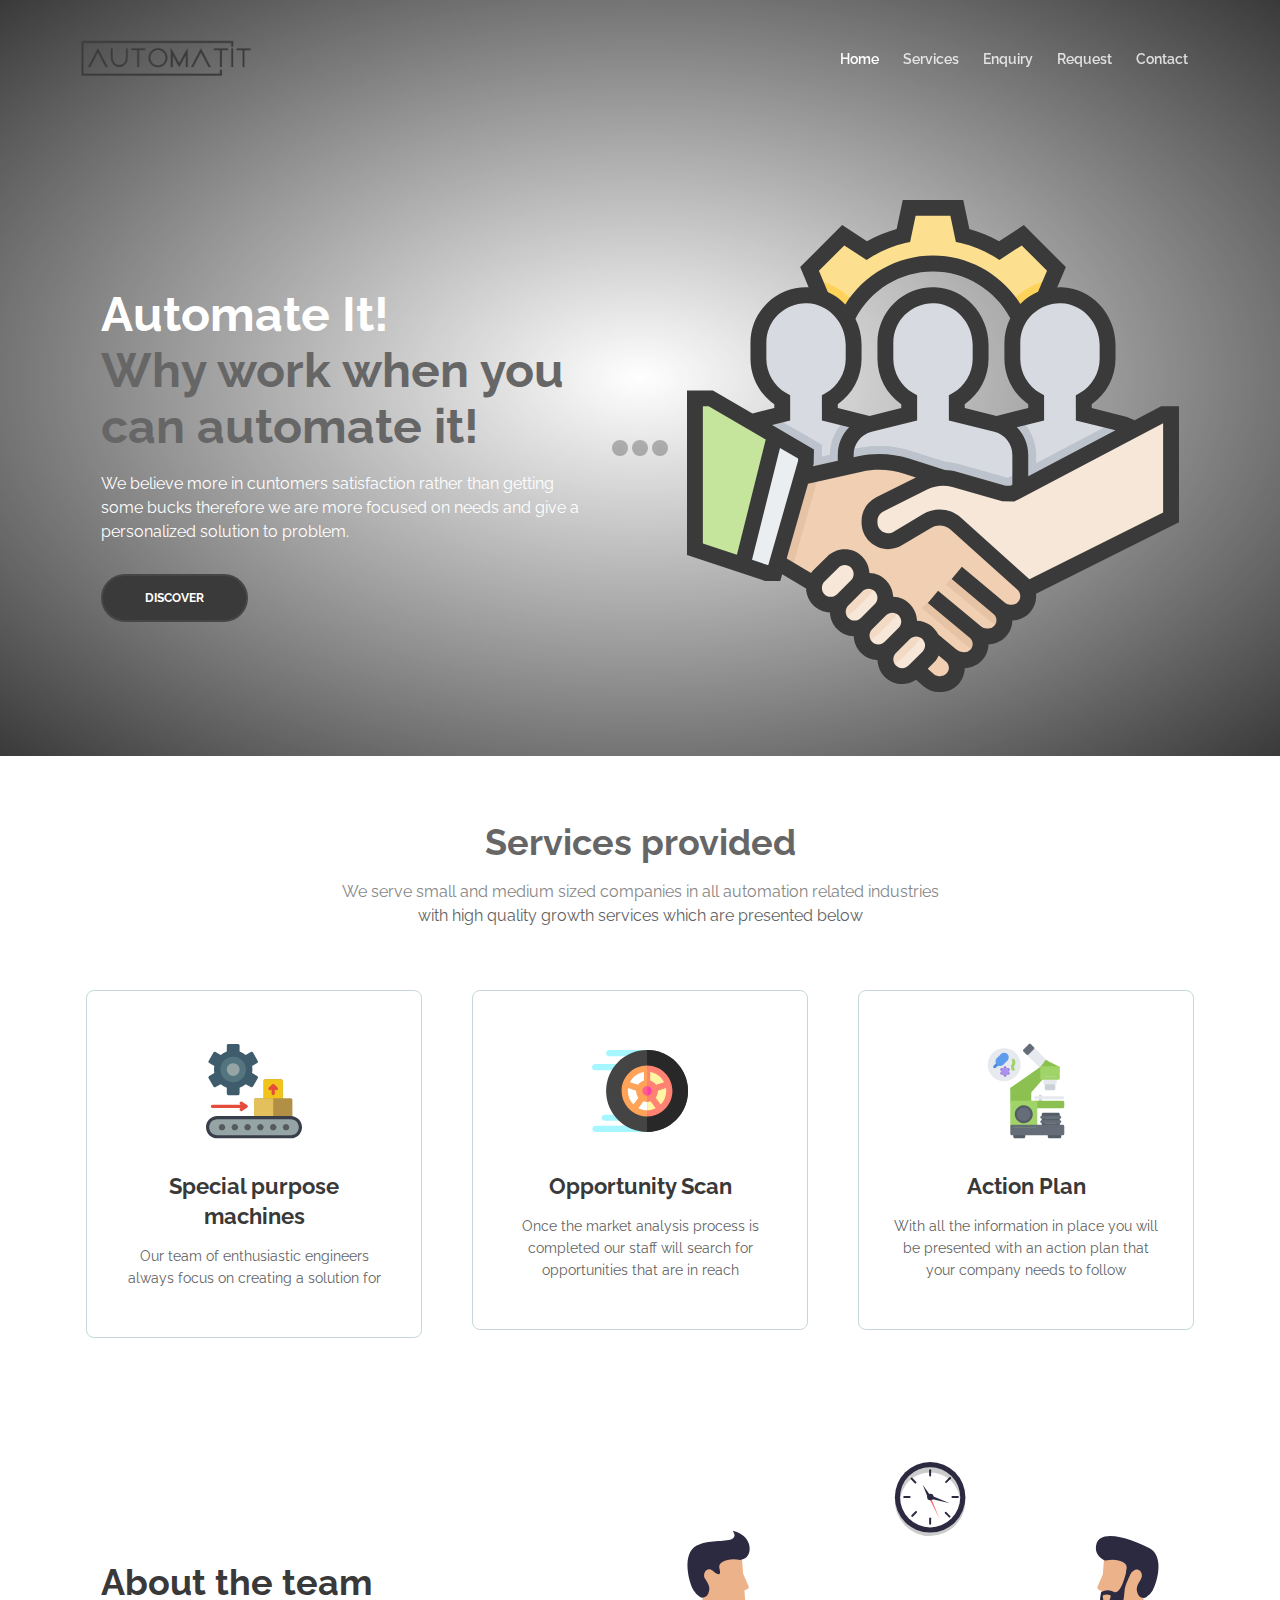
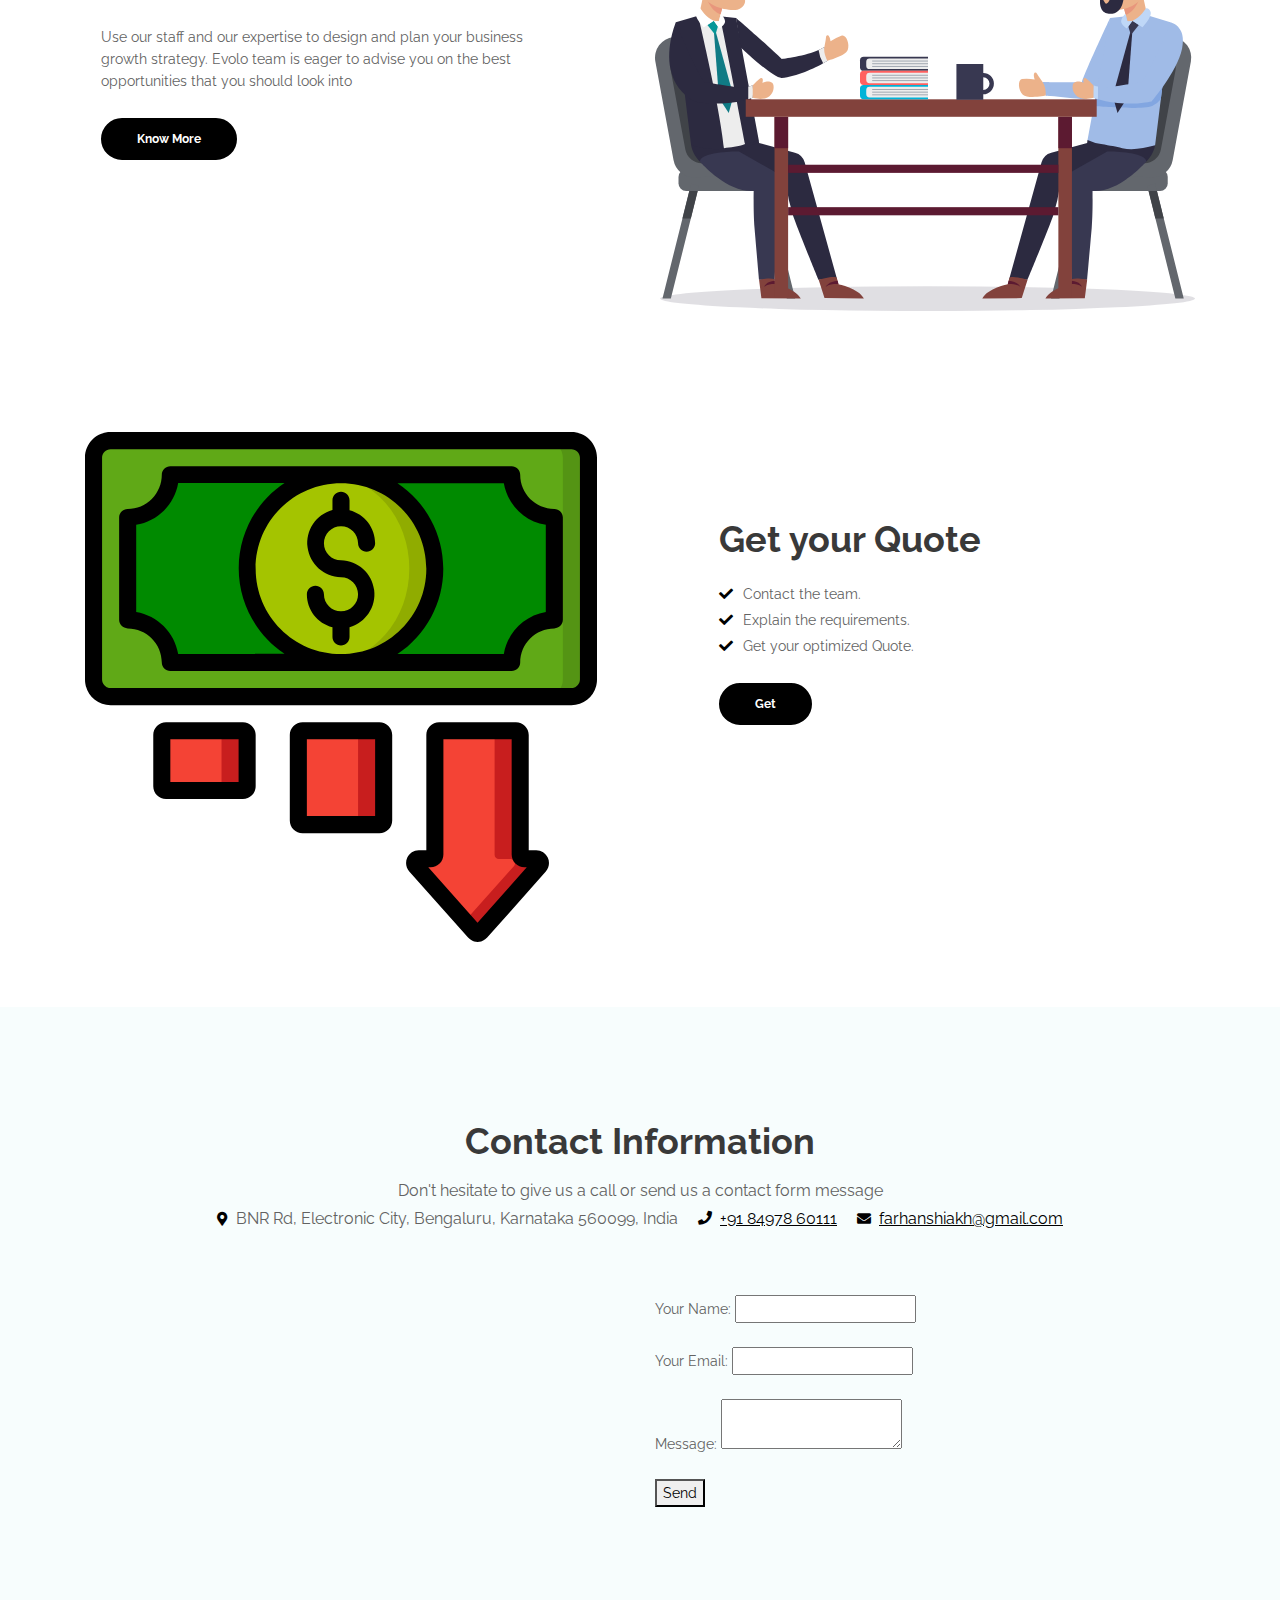
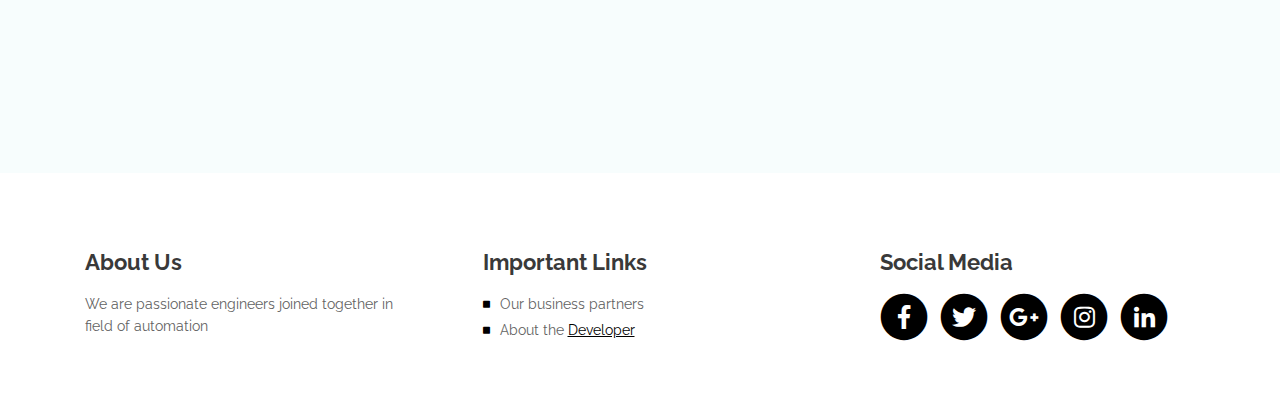
==== index.html @ 31117f6a "Update index.html" ====
<!DOCTYPE html>
<html lang="en">
<head>
    <meta charset="utf-8">
    <meta name="viewport" content="width=device-width, initial-scale=1, shrink-to-fit=no">
    
    <!-- SEO Meta Tags -->
    <meta name="description" content="We design and manufacture special puurpose machines(SPMs) under Automobile sector,Medical sector and small scale Industries.">
    <meta name="Owner" content="Farhan Sheikh">

    <!-- OG Meta Tags to improve the way the post looks when you share the page on LinkedIn, Facebook, Google+ -->
	<meta property="og:site_name" content="Automatit" /> <!-- website name -->
	<meta property="og:site" content="www.automatit.in" /> <!-- website link -->
	<meta property="og:title" content=""/> <!-- title shown in the actual shared post -->
	<meta property="og:description" content="" /> <!-- description shown in the actual shared post -->
	<meta property="og:image" content="" /> <!-- image link, make sure it's jpg -->
	<meta property="og:url" content="" /> <!-- where do you want your post to link to -->
	<meta property="og:type" content="article" />

    <!-- Website Title -->
    <title>Automatit</title>
    
    <!-- Styles -->
    <link href="https://fonts.googleapis.com/css?family=Raleway:400,400i,600,700,700i&amp;subset=latin-ext" rel="stylesheet">
    <link href="css/bootstrap.css" rel="stylesheet">
    <link href="css/fontawesome-all.css" rel="stylesheet">
    <link href="css/swiper.css" rel="stylesheet">
	<link href="css/magnific-popup.css" rel="stylesheet">
	<link href="css/styles.css" rel="stylesheet">
	
	<!-- Favicon  -->
    <link rel="icon" href="images/favicon.png">
</head>
<body data-spy="scroll" data-target=".fixed-top">
    
    <!-- Preloader -->
	<div class="spinner-wrapper">
        <div class="spinner">
            <div class="bounce1"></div>
            <div class="bounce2"></div>
            <div class="bounce3"></div>
        </div>
    </div>
    <!-- end of preloader -->
    

    <!-- Navigation -->
    
    <nav class="navbar navbar-expand-lg navbar-dark navbar-custom fixed-top">
        
        <a class="navbar-brand logo-image" href="index.html"><img src="images/logo.png" alt="Logo"></a>
            <!-- Mobile Menu Toggle Button -->
      
        <button class="navbar-toggler" type="button" data-toggle="collapse" data-target="#navbarsExampleDefault" aria-controls="navbarsExampleDefault" aria-expanded="false" aria-label="Toggle navigation">
            <span class="navbar-toggler-awesome fas fa-bars"></span>
            <span class="navbar-toggler-awesome fas fa-times"></span>
        </button>
       
        <!-- end of mobile menu toggle button -->

        <div class="collapse navbar-collapse" id="navbarsExampleDefault">
            <ul class="navbar-nav ml-auto">
                <li class="nav-item">
                    <a class="nav-link page-scroll" href="#header">Home <span class="sr-only">(current)</span></a>
                </li>
                <li class="nav-item">
                    <a class="nav-link page-scroll" href="#services">Services</a>
                </li>
                <li class="nav-item">
                    <a class="nav-link page-scroll" href="#pricing">Enquiry</a>
                </li>
 				<li class="nav-item">
                    <a class="nav-link page-scroll" href="#request">Request</a>
                </li>

                <li class="nav-item">
                    <a class="nav-link page-scroll" href="#contact">Contact</a>
                </li>
            </ul>
          <!-- -->
	</div>
    </nav> <!-- end of navbar -->
    <!-- end of navigation -->


    <!-- Header -->
    <header id="header" class="header">
        <div class="header-content">
            <div class="container">
                <div class="row">
                    <div class="col-lg-6">
                        <div class="text-container">
                            <h1><span style="color: white">Automate It!</span><br>Why work when you can automate it!</h1>
                            <p class="p-large" style="color: white">We believe more in cuntomers satisfaction rather than getting some bucks therefore we are more focused on needs and give a personalized solution to problem.</p>
                            <a class="btn-solid-lg page-scroll" href="#services">DISCOVER</a>
                        </div> <!-- end of text-container -->
                    </div> <!-- end of col -->
                    <div class="col-lg-6">
                        <div class="image-container">
                            <img class="img-fluid" src="images/artificial-intelligence.svg" alt="alternative"> 
                        </div> <!-- end of image-container -->
                    </div> <!-- end of col -->
                </div> <!-- end of row -->
            </div> <!-- end of container -->
        </div> <!-- end of header-content -->
    </header> <!-- end of header -->
    <!-- end of header -->


   


    <!-- Services -->
    <div id="services" class="cards-1" >
        <div class="container">
            <div class="row">
                <div class="col-lg-12">
                    <h2>Services provided</h2>
                    <p class="p-heading p-large">We serve small and medium sized companies in all automation related industries with high quality growth services which are presented below</p>
                </div> <!-- end of col -->
            </div> <!-- end of row -->
            <div class="row">
                <div class="col-lg-12">

                    <!-- Card <div>Icons made by <a href="https://www.flaticon.com/authors/smashicons" title="Smashicons">Smashicons</a> from <a href="https://www.flaticon.com/"             title="Flaticon">www.flaticon.com</a></div>-->
                    <div class="card">
                        <img class="card-image" src="images/packing.svg" alt="alternative">
                        <div class="card-body">
                            <h4 class="card-title">Special purpose machines</h4>
                            <p>Our team of enthusiastic engineers always focus on creating a solution for</p>
                        </div>
                    </div>
                    <!-- end of card -->

                    <!-- Card -->
                    <div class="card">
                        <img class="card-image" src="images/automobile.svg" alt="alternative">
                       <!--<div>Icons made by <a href="https://www.flaticon.com/authors/freepik" title="Freepik">Freepik</a> from <a href="https://www.flaticon.com/"             title="Flaticon">www.flaticon.com</a></div>-->
                        <div class="card-body">
                            <h4 class="card-title">Opportunity Scan</h4>
                            <p>Once the market analysis process is completed our staff will search for opportunities that are in reach</p>
                        </div>
                    </div>
                    <!-- end of card -->

                    <!-- Card<div>Icons made by <a href="https://www.flaticon.com/authors/nikita-golubev" title="Nikita Golubev">Nikita Golubev</a> from <a href="https://www.flaticon.com/"             title="Flaticon">www.flaticon.com</a></div> -->
                    <div class="card">
                        <img class="card-image" src="images/microscope.svg" alt="alternative">
                        <div class="card-body">
                            <h4 class="card-title">Action Plan</h4>
                            <p>With all the information in place you will be presented with an action plan that your company needs to follow</p>
                        </div>
                    </div>
                    <!-- end of card -->
                    
                </div> <!-- end of col -->
            </div> <!-- end of row -->
        </div> <!-- end of container -->
    </div> <!-- end of cards-1 -->
    <!-- end of services -->


    <!-- Details 1  <div>Icons made by <a href="https://www.flaticon.com/authors/eucalyp" title="Eucalyp">Eucalyp</a> from <a href="https://www.flaticon.com/"             title="Flaticon">www.flaticon.com</a></div> -->
    <div class="basic-1">
        <div class="container">
            <div class="row">
                <div class="col-lg-6">
                    <div class="text-container">
                        <h2>About the team</h2>
                        <p>Use our staff and our expertise to design and plan your business growth strategy. Evolo team is eager to advise you on the best opportunities that you should look into</p>
                        <a class="btn-solid-reg popup-with-move-anim" href="#details-lightbox-1">Know More</a>
                    </div> <!-- end of text-container -->
                </div> <!-- end of col -->
                <div class="col-lg-6">
                    <div class="image-container">
                        <img class="img-fluid" src="images/testimonials-2-men-talking.svg" alt="alternative">
                    </div> <!-- end of image-container -->
                </div> <!-- end of col -->
            </div> <!-- end of row -->
        </div> <!-- end of container -->
    </div> <!-- end of basic-1 -->
    <!-- end of details 1 -->

    
    <!-- Details 2 -->
    <div class="basic-2">
        <div class="container">
            <div class="row">
                <div class="col-lg-6">
                    <div class="image-container">
                        <img class="img-fluid" src="images/price.svg" alt="alternative">
                    </div> <!-- <div>Icons made by <a href="https://www.flaticon.com/authors/smashicons" title="Smashicons">Smashicons</a> from <a href="https://www.flaticon.com/"             title="Flaticon">www.flaticon.com</a></div> -->
                </div> <!-- end of col -->
                <div class="col-lg-6">
                    <div class="text-container">
                        <h2>Get your Quote</h2>
                        <ul class="list-unstyled li-space-lg">
                            <li class="media">
                                <i class="fas fa-check"></i>
                                <div class="media-body">Contact the team.</div>
                            </li>
                            <li class="media">
                                <i class="fas fa-check"></i>
                                <div class="media-body">Explain the requirements.</div>
                            </li>
                            <li class="media">
                                <i class="fas fa-check"></i>
                                <div class="media-body">Get your optimized Quote.</div>
                            </li>
                        </ul>
                        <a class="btn-solid-reg popup-with-move-anim" href="#details-lightbox-2">Get</a>
                    </div> <!-- end of text-container -->
                </div> <!-- end of col -->
            </div> <!-- end of row -->
        </div> <!-- end of container -->
    </div> <!-- end of basic-2 -->
    <!-- end of details 2 -->

    <!-- Details Lightboxes -->
    <!-- Details Lightbox 1 -->
	<div id="details-lightbox-1" class="lightbox-basic zoom-anim-dialog mfp-hide">
        <div class="container">
            <div class="row">
                <button title="Close (Esc)" type="button" class="mfp-close x-button">×</button>
                <div class="col-lg-8">
                    <div class="image-container">
                        <img class="img-fluid" src="images/details-lightbox-1.svg" alt="alternative">
                    </div> <!-- end of image-container -->
                </div> <!-- end of col -->
                <div class="col-lg-4">
                    <h3>Our team.</h3>
                    <hr>
                    <h5>Core members.</h5>
                    <p>We are group of highly professional engineer focused on automation field with experience of 30 years.</p>
                    <p>Do you need to get a automated solution for your set up?WE are just one text away.</p>
                    <ul class="list-unstyled li-space-lg">
             <li class="media">
                            <i class="fas fa-check"></i><div class="media-body">Professionals</div>
                        </li>
                        <li class="media">
                            <i class="fas fa-check"></i><div class="media-body">Easy to maintain solutions</div>
                        </li>
                        <li class="media">
                            <i class="fas fa-check"></i><div class="media-body">Active support team</div>
                        </li>
                    </ul>
                    <a class="btn-solid-reg mfp-close page-scroll" href="#contact">Contact</a> <a class="btn-outline-reg mfp-close as-button" href="#screenshots">BACK</a>
                </div> <!-- end of col -->
            </div> <!-- end of row -->
        </div> <!-- end of container -->
    </div> <!-- end of lightbox-basic -->
    <!-- end of details lightbox 1 -->

    <!-- Details Lightbox 2 -->
	<div id="details-lightbox-2" class="lightbox-basic zoom-anim-dialog mfp-hide">
        <div class="container">
            <div class="row">
                <button title="Close (Esc)" type="button" class="mfp-close x-button">×</button>
                <div class="col-lg-8">
                    <div class="image-container">
                        <img class="img-fluid" src="images/details-lightbox-2.svg" alt="alternative">
                    </div> <!-- end of image-container -->
                </div> <!-- end of col -->
                <div class="col-lg-4">
                    <h3>Quotation</h3>
                    <hr>
                    <h5>Core factors</h5>
                    <p>Some text</p>
                    <p>Some text</p>
                    <ul class="list-unstyled li-space-lg">
                        <li class="media">
                            <i class="fas fa-check"></i><div class="media-body">Quick Estimates</div>
                        </li>
                        <li class="media">
                            <i class="fas fa-check"></i><div class="media-body">Easy to maintain solutions</div>
                        </li>
                        <li class="media">
                            <i class="fas fa-check"></i><div class="media-body">Active support team</div>
                        </li>
                        
                    </ul>
                    <a class="btn-solid-reg mfp-close page-scroll" href="#contact">Request Quote</a> <a class="btn-outline-reg mfp-close as-button" href="#screenshots">BACK</a>
                </div> <!-- end of col -->
            </div> <!-- end of row -->
        </div> <!-- end of container -->
    </div> <!-- end of lightbox-basic -->
    <!-- end of details lightbox 2 -->
    <!-- end of details lightboxes -->


  
  

  

  

    <!-- Contact -->
    <div id="contact" class="form-2">
        <div class="container">
            <div class="row">
                <div class="col-lg-12">
                    <h2>Contact Information</h2>
                    <ul class="list-unstyled li-space-lg">
                        <li class="address">Don't hesitate to give us a call or send us a contact form message</li>
                        <li><i class="fas fa-map-marker-alt"></i>BNR Rd, Electronic City, Bengaluru, Karnataka 560099, India</li>
                        <li><i class="fas fa-phone"></i><a class="turquoise" href="tel:+91 84978 60111">+91 84978 60111</a></li>
                        <li><i class="fas fa-envelope"></i><a class="turquoise" href="mailto:farhanshiakh@gmail.com">farhanshiakh@gmail.com</a></li>
                    </ul>
                </div> <!-- end of col -->
            </div> <!-- end of row -->
            <div class="row">
                <div class="col-lg-6">
                    <div class="map-responsive">
                        <iframe src="https://www.google.com/maps/embed?pb=!1m14!1m8!1m3!1d3890.305651974846!2d77.6738082!3d12.8235149!3m2!1i1024!2i768!4f13.1!3m3!1m2!1s0x3bae6c67adff46df%3A0x50d4b1b57b51ff7e!2sBNR%20Rd%2C%20Electronic%20City%2C%20Bommasandra%2C%20Karnataka%20560099!5e0!3m2!1sen!2sin!4v1573588955248!5m2!1sen!2sin" width="600" height="450" frameborder="0" style="border:0;" allowfullscreen=""></iframe>  </div>
                </div> <!-- end of col -->
                <div class="col-lg-6">
                    
                    <!-- Contact Form -->
                    <form name="contact" method="POST" data-netlify="true">
                        <p>
                          <label>Your Name: <input type="text" name="name" /></label>   
                        </p>
                        <p>
                          <label>Your Email: <input type="email" name="email" /></label>
                        </p>
                        
                        <p>
                          <label>Message: <textarea name="message"></textarea></label>
                        </p>
                        <p>
                          <button type="submit">Send</button>
                        </p>
                      </form>
                    <!-- end of contact form -->

                </div> <!-- end of col -->
            </div> <!-- end of row -->
        </div> <!-- end of container -->
    </div> <!-- end of form-2 -->
    <!-- end of contact -->


    <!-- Footer -->
    <div class="footer">
        <div class="container">
            <div class="row">
                <div class="col-md-4">
                    <div class="footer-col">
                        <h4>About Us</h4>
                        <p>We are passionate engineers joined together in field of automation</p>
                    </div>
                </div> <!-- end of col -->
                <div class="col-md-4">
                    <div class="footer-col middle">
                        <h4>Important Links</h4>
                        <ul class="list-unstyled li-space-lg">
                            <li class="media">
                                <i class="fas fa-square"></i>
                                <div class="media-body">Our business partners <a class="turquoise" href="#your-link"></a></div>
                            </li>
                            <li class="media">
                                <i class="fas fa-square"></i>
                                <div class="media-body">About the <a class="turquoise" href="www.vaibhavsoni.tech">Developer</a></div>
                            </li>
                        </ul>
                    </div>
                </div> <!-- end of col -->
                <div class="col-md-4">
                    <div class="footer-col last">
                        <h4>Social Media</h4>
                        <span class="fa-stack">
                            <a href="#your-link">
                                <i class="fas fa-circle fa-stack-2x"></i>
                                <i class="fab fa-facebook-f fa-stack-1x"></i>
                            </a>
                        </span>
                        <span class="fa-stack">
                            <a href="#your-link">
                                <i class="fas fa-circle fa-stack-2x"></i>
                                <i class="fab fa-twitter fa-stack-1x"></i>
                            </a>
                        </span>
                        <span class="fa-stack">
                            <a href="#your-link">
                                <i class="fas fa-circle fa-stack-2x"></i>
                                <i class="fab fa-google-plus-g fa-stack-1x"></i>
                            </a>
                        </span>
                        <span class="fa-stack">
                            <a href="#your-link">
                                <i class="fas fa-circle fa-stack-2x"></i>
                                <i class="fab fa-instagram fa-stack-1x"></i>
                            </a>
                        </span>
                        <span class="fa-stack">
                            <a href="#your-link">
                                <i class="fas fa-circle fa-stack-2x"></i>
                                <i class="fab fa-linkedin-in fa-stack-1x"></i>
                            </a>
                        </span>
                    </div> 
                </div> <!-- end of col -->
            </div> <!-- end of row -->
        </div> <!-- end of container -->
    </div> <!-- end of footer -->  
    <!-- end of footer -->

    <!-- Scripts -->
    <script src="js/jquery.min.js"></script> <!-- jQuery for Bootstrap's JavaScript plugins -->
    <script src="js/popper.min.js"></script> <!-- Popper tooltip library for Bootstrap -->
    <script src="js/bootstrap.min.js"></script> <!-- Bootstrap framework -->
    <script src="js/jquery.easing.min.js"></script> <!-- jQuery Easing for smooth scrolling between anchors -->
    <script src="js/swiper.min.js"></script> <!-- Swiper for image and text sliders -->
    <script src="js/jquery.magnific-popup.js"></script> <!-- Magnific Popup for lightboxes -->
    <script src="js/validator.min.js"></script> <!-- Validator.js - Bootstrap plugin that validates forms -->
    <script src="js/scripts.js"></script> <!-- Custom scripts -->
</body>
</html>
---- css/styles.css ----
/*****************************************
Table Of Contents:

01. General Styles
02. Preloader
03. Navigation
04. Header
05. Customers
06. Services
07. Details 1
08. Details 2
09. Details Lightboxes
10. Pricing
11. Request
12. Video
13. Testimonials
14. About
15. Contact
16. Footer
17. Copyright
18. Back To Top Button
19. Extra Pages
20. Media Queries
******************************************/

/*****************************************
Colors:
- Backgrounds - turquoise #00bfd8
- Backgrounds - blue #0079f9
- Backgrounds - light gray #f7fcfd
- Buttons, bullets, icons, links - turquoise #00bfd8
- Cards border, inputs border - light gray #c4d8dc
- Text headers, navbar links - black #393939
- Text body - black #626262
******************************************/


/******************************/
/*     01. General Styles     */
/******************************/
body,
html {
    width: 100%;
	height: 100%;
}

body, p {
	color: #626262; 
	font: 400 0.875rem/1.375rem "Raleway", sans-serif;
}

.p-large {
	font: 400 1rem/1.5rem "Raleway", sans-serif;
}

.p-small {
	font: 400 0.75rem/1.25rem "Raleway", sans-serif;
}

.p-heading {
	margin-bottom: 3.875rem;
}

.li-space-lg li {
	margin-bottom: 0.25rem;
}

.indent {
	padding-left: 1.25rem;
}

h1 {
	color: #393939;
	font: 700 3rem/3.5rem "Raleway", sans-serif;
}

h2 {
	color: #393939;
	font: 700 2.25rem/2.75rem "Raleway", sans-serif;
}

h3 {
	color: #393939;
	font: 700 1.75rem/2rem "Raleway", sans-serif;
}

h4 {
	color: #393939;
	font: 700 1.375rem/1.875rem "Raleway", sans-serif;
}

h5 {
	color: #393939;
	font: 700 1.125rem/1.625rem "Raleway", sans-serif;
}

h6 {
	color: #393939;
	font: 700 1rem/1.5rem "Raleway", sans-serif;
}

a {
	color: #626262;
	text-decoration: underline;
}

a:hover {
	color: #626262;
	text-decoration: underline;
}

a.turquoise {
	color: #000000;
}

a.white {
	color: #fff;
}

.testimonial-text {
	font: italic 400 1rem/1.5rem "Raleway", sans-serif;
}

.testimonial-author {
	font: 700 1rem/1.5rem "Raleway", sans-serif;
}

.turquoise {
	color: #000000;
}

.btn-solid-reg {
	display: inline-block;
	padding: 1.1875rem 2.125rem 1.1875rem 2.125rem;
	border: 0.125rem solid #000000;
	border-radius: 2rem;
	background-color: #000000;
	color: #fff;
	font: 700 0.75rem/0 "Raleway", sans-serif;
	text-decoration: none;
	transition: all 0.2s;
}

.btn-solid-reg:hover {
	background-color: transparent;
	color: #000000;
	text-decoration: none;
}

.btn-solid-lg {
	display: inline-block;
	padding: 1.375rem 2.625rem 1.375rem 2.625rem;
	border: 0.125rem solid #0f1111;
	border-radius: 2rem;
	background-color: #000000;
	color: #fff;
	font: 700 0.75rem/0 "Raleway", sans-serif;
	text-decoration: none;
	transition: all 0.2s;
}

.btn-solid-lg:hover {
	background-color: transparent;
	color: #090d0e;
	text-decoration: none;
}

.btn-outline-reg {
	display: inline-block;
	padding: 1.1875rem 2.125rem 1.1875rem 2.125rem;
	border: 0.125rem solid #000;
	border-radius: 2rem;
	background-color: transparent;
	color: #000000;
	font: 700 0.75rem/0 "Raleway", sans-serif;
	text-decoration: none;
	transition: all 0.2s;
}

.btn-outline-reg:hover {
	background-color: #000;
	color: #fff;
	text-decoration: none;
}

.btn-outline-lg {
	display: inline-block;
	padding: 1.375rem 2.625rem 1.375rem 2.625rem;
	border: 0.125rem solid #000;
	border-radius: 2rem;
	background-color: transparent;
	color: #000;
	font: 700 0.75rem/0 "Raleway", sans-serif;
	text-decoration: none;
	transition: all 0.2s;
}

.btn-outline-lg:hover {
	background-color: #000;
	color: #fff;
	text-decoration: none;
}

.btn-outline-sm {
	display: inline-block;
	padding: 1rem 1.625rem 0.875rem 1.625rem;
	border: 0.125rem solid #000000;
	border-radius: 2rem;
	background-color: transparent;
	color: #060707;
	font: 700 0.625rem/0 "Raleway", sans-serif;
	text-decoration: none;
	transition: all 0.2s;
}

.btn-outline-sm:hover {
	background-color: #000000;
	color: #fff;
	text-decoration: none;
}

.form-group {
	position: relative;
	margin-bottom: 1.25rem;
}

.form-group.has-error.has-danger {
	margin-bottom: 0.625rem;
}

.form-group.has-error.has-danger .help-block.with-errors ul {
	margin-top: 0.375rem;
}

.label-control {
	position: absolute;
	top: 0.87rem;
	left: 1.375rem;
	color: #626262;
	opacity: 1;
	font: 400 0.875rem/1.375rem "Raleway", sans-serif;
	cursor: text;
	transition: all 0.2s ease;
}

/* IE10+ hack to solve lower label text position compared to the rest of the browsers */
@media screen and (-ms-high-contrast: active), screen and (-ms-high-contrast: none) {  
	.label-control {
		top: 0.9375rem;
	}
}

.form-control-input:focus + .label-control,
.form-control-input.notEmpty + .label-control,
.form-control-textarea:focus + .label-control,
.form-control-textarea.notEmpty + .label-control {
	top: 0.125rem;
	opacity: 1;
	font-size: 0.75rem;
	font-weight: 700;
}

.form-control-input,
.form-control-select {
	display: block; /* needed for proper display of the label in Firefox, IE, Edge */
	width: 100%;
	padding-top: 1.0625rem;
	padding-bottom: 0.0625rem;
	padding-left: 1.3125rem;
	border: 1px solid #c4d8dc;
	border-radius: 0.25rem;
	background-color: #fff;
	color: #626262;
	font: 400 0.875rem/1.875rem "Raleway", sans-serif;
	transition: all 0.2s;
	-webkit-appearance: none; /* removes inner shadow on form inputs on ios safari */
}

.form-control-select {
	padding-top: 0.5rem;
	padding-bottom: 0.5rem;
	height: 3rem;
}

/* IE10+ hack to solve lower label text position compared to the rest of the browsers */
@media screen and (-ms-high-contrast: active), screen and (-ms-high-contrast: none) {  
	.form-control-input {
		padding-top: 1.25rem;
		padding-bottom: 0.75rem;
		line-height: 1.75rem;
	}

	.form-control-select {
		padding-top: 0.875rem;
		padding-bottom: 0.75rem;
		height: 3.125rem;
		line-height: 2.125rem;
	}
}

select {
    /* you should keep these first rules in place to maintain cross-browser behavior */
    -webkit-appearance: none;
	-moz-appearance: none;
	-ms-appearance: none;
    -o-appearance: none;
    appearance: none;
    background-image: url('../images/down-arrow.png');
    background-position: 96% 50%;
    background-repeat: no-repeat;
    outline: none;
}

select::-ms-expand {
    display: none; /* removes the ugly default down arrow on select form field in IE11 */
}

.form-control-textarea {
	display: block; /* used to eliminate a bottom gap difference between Chrome and IE/FF */
	width: 100%;
	height: 8rem; /* used instead of html rows to normalize height between Chrome and IE/FF */
	padding-top: 1.25rem;
	padding-left: 1.3125rem;
	border: 1px solid #c4d8dc;
	border-radius: 0.25rem;
	background-color: #fff;
	color: #626262;
	font: 400 0.875rem/1.75rem "Raleway", sans-serif;
	transition: all 0.2s;
}

.form-control-input:focus,
.form-control-select:focus,
.form-control-textarea:focus {
	border: 1px solid #a1a1a1;
	outline: none; /* Removes blue border on focus */
}

.form-control-input:hover,
.form-control-select:hover,
.form-control-textarea:hover {
	border: 1px solid #a1a1a1;
}

.checkbox {
	font: 400 0.75rem/1.25rem "Raleway", sans-serif;
}

input[type='checkbox'] {
	vertical-align: -15%;
	margin-right: 0.375rem;
}

/* IE10+ hack to raise checkbox field position compared to the rest of the browsers */
@media screen and (-ms-high-contrast: active), screen and (-ms-high-contrast: none) {  
	input[type='checkbox'] {
		vertical-align: -9%;
	}
}

.form-control-submit-button {
	display: inline-block;
	width: 100%;
	height: 3.125rem;
	border: 1px solid #000000;
	border-radius: 1.5rem;
	background-color: #000000;
	color: #fff;
	font: 700 0.75rem/1.75rem "Raleway", sans-serif;
	cursor: pointer;
	transition: all 0.2s;
}

.form-control-submit-button:hover {
	background-color: transparent;
	color: #000000;
}

/* Form Success And Error Message Formatting */
#rmsgSubmit.h3.text-center.tada.animated,
#cmsgSubmit.h3.text-center.tada.animated,
#pmsgSubmit.h3.text-center.tada.animated,
#rmsgSubmit.h3.text-center,
#cmsgSubmit.h3.text-center,
#pmsgSubmit.h3.text-center {
	display: block;
	margin-bottom: 0;
	color: #626262;
	font: 400 1.125rem/1rem "Raleway", sans-serif;
}

.help-block.with-errors .list-unstyled {
	color: #626262;
	font-size: 0.75rem;
	line-height: 1.125rem;
	text-align: left;
}

.help-block.with-errors ul {
	margin-bottom: 0;
}
/* end of form success and error message formatting */

/* Form Success And Error Message Animation - Animate.css */
@-webkit-keyframes tada {
	from {
		-webkit-transform: scale3d(1, 1, 1);
		-ms-transform: scale3d(1, 1, 1);
		transform: scale3d(1, 1, 1);
	}
	10%, 20% {
		-webkit-transform: scale3d(.9, .9, .9) rotate3d(0, 0, 1, -3deg);
		-ms-transform: scale3d(.9, .9, .9) rotate3d(0, 0, 1, -3deg);
		transform: scale3d(.9, .9, .9) rotate3d(0, 0, 1, -3deg);
	}
	30%, 50%, 70%, 90% {
		-webkit-transform: scale3d(1.1, 1.1, 1.1) rotate3d(0, 0, 1, 3deg);
		-ms-transform: scale3d(1.1, 1.1, 1.1) rotate3d(0, 0, 1, 3deg);
		transform: scale3d(1.1, 1.1, 1.1) rotate3d(0, 0, 1, 3deg);
	}
	40%, 60%, 80% {
		-webkit-transform: scale3d(1.1, 1.1, 1.1) rotate3d(0, 0, 1, -3deg);
		-ms-transform: scale3d(1.1, 1.1, 1.1) rotate3d(0, 0, 1, -3deg);
		transform: scale3d(1.1, 1.1, 1.1) rotate3d(0, 0, 1, -3deg);
	}
	to {
		-webkit-transform: scale3d(1, 1, 1);
		-ms-transform: scale3d(1, 1, 1);
		transform: scale3d(1, 1, 1);
	}
}

@keyframes tada {
	from {
		-webkit-transform: scale3d(1, 1, 1);
		-ms-transform: scale3d(1, 1, 1);
		transform: scale3d(1, 1, 1);
	}
	10%, 20% {
		-webkit-transform: scale3d(.9, .9, .9) rotate3d(0, 0, 1, -3deg);
		-ms-transform: scale3d(.9, .9, .9) rotate3d(0, 0, 1, -3deg);
		transform: scale3d(.9, .9, .9) rotate3d(0, 0, 1, -3deg);
	}
	30%, 50%, 70%, 90% {
		-webkit-transform: scale3d(1.1, 1.1, 1.1) rotate3d(0, 0, 1, 3deg);
		-ms-transform: scale3d(1.1, 1.1, 1.1) rotate3d(0, 0, 1, 3deg);
		transform: scale3d(1.1, 1.1, 1.1) rotate3d(0, 0, 1, 3deg);
	}
	40%, 60%, 80% {
		-webkit-transform: scale3d(1.1, 1.1, 1.1) rotate3d(0, 0, 1, -3deg);
		-ms-transform: scale3d(1.1, 1.1, 1.1) rotate3d(0, 0, 1, -3deg);
		transform: scale3d(1.1, 1.1, 1.1) rotate3d(0, 0, 1, -3deg);
	}
	to {
		-webkit-transform: scale3d(1, 1, 1);
		-ms-transform: scale3d(1, 1, 1);
		transform: scale3d(1, 1, 1);
	}
}

.tada {
	-webkit-animation-name: tada;
	animation-name: tada;
}

.animated {
	-webkit-animation-duration: 1s;
	animation-duration: 1s;
	-webkit-animation-fill-mode: both;
	animation-fill-mode: both;
}
/* end of form success and error message animation - Animate.css */

/* Fade-move Animation For Lightbox - Magnific Popup */
/* at start */
.my-mfp-slide-bottom .zoom-anim-dialog {
	opacity: 0;
	transition: all 0.2s ease-out;
	-webkit-transform: translateY(-1.25rem) perspective(37.5rem) rotateX(10deg);
	-ms-transform: translateY(-1.25rem) perspective(37.5rem) rotateX(10deg);
	transform: translateY(-1.25rem) perspective(37.5rem) rotateX(10deg);
}

/* animate in */
.my-mfp-slide-bottom.mfp-ready .zoom-anim-dialog {
	opacity: 1;
	-webkit-transform: translateY(0) perspective(37.5rem) rotateX(0); 
	-ms-transform: translateY(0) perspective(37.5rem) rotateX(0); 
	transform: translateY(0) perspective(37.5rem) rotateX(0); 
}

/* animate out */
.my-mfp-slide-bottom.mfp-removing .zoom-anim-dialog {
	opacity: 0;
	-webkit-transform: translateY(-0.625rem) perspective(37.5rem) rotateX(10deg); 
	-ms-transform: translateY(-0.625rem) perspective(37.5rem) rotateX(10deg); 
	transform: translateY(-0.625rem) perspective(37.5rem) rotateX(10deg); 
}

/* dark overlay, start state */
.my-mfp-slide-bottom.mfp-bg {
	opacity: 0;
	transition: opacity 0.2s ease-out;
}

/* animate in */
.my-mfp-slide-bottom.mfp-ready.mfp-bg {
	opacity: 0.8;
}
/* animate out */
.my-mfp-slide-bottom.mfp-removing.mfp-bg {
	opacity: 0;
}
/* end of fade-move animation for lightbox - magnific popup */

/* Fade Animation For Image Slider - Magnific Popup */
@-webkit-keyframes fadeIn {
	from {
		opacity: 0;
	}
	to {
		opacity: 1;
	}
}

@keyframes fadeIn {
	from {
		opacity: 0;
	}
	to {
		opacity: 1;
	}
}

.fadeIn {
	-webkit-animation: fadeIn 0.6s;
	animation: fadeIn 0.6s;
}

@-webkit-keyframes fadeOut {
	from {
		opacity: 1;
	}
	to {
		opacity: 0;
	}
}

@keyframes fadeOut {
	from {
		opacity: 1;
	}
	to {
		opacity: 0;
	}
}

.fadeOut {
	-webkit-animation: fadeOut 0.8s;
	animation: fadeOut 0.8s;
}
/* end of fade animation for image slider - magnific popup */


/*************************/
/*     02. Preloader     */
/*************************/
.spinner-wrapper {
	position: fixed;
	z-index: 999999;
	top: 0;
	right: 0;
	bottom: 0;
	left: 0;
	background: #fff;
}

.spinner {
	position: absolute;
	top: 50%; /* centers the loading animation vertically one the screen */
	left: 50%; /* centers the loading animation horizontally one the screen */
	width: 3.75rem;
	height: 1.25rem;
	margin: -0.625rem 0 0 -1.875rem; /* is width and height divided by two */ 
	text-align: center;
}

.spinner > div {
	display: inline-block;
	width: 1rem;
	height: 1rem;
	border-radius: 100%;
	background-color: #000000;
	-webkit-animation: sk-bouncedelay 1.4s infinite ease-in-out both;
	animation: sk-bouncedelay 1.4s infinite ease-in-out both;
}

.spinner .bounce1 {
	-webkit-animation-delay: -0.32s;
	animation-delay: -0.32s;
}

.spinner .bounce2 {
	-webkit-animation-delay: -0.16s;
	animation-delay: -0.16s;
}

@-webkit-keyframes sk-bouncedelay {
	0%, 80%, 100% { -webkit-transform: scale(0); }
	40% { -webkit-transform: scale(1.0); }
}

@keyframes sk-bouncedelay {
	0%, 80%, 100% { 
		-webkit-transform: scale(0);
		-ms-transform: scale(0);
		transform: scale(0);
	} 40% { 
		-webkit-transform: scale(1.0);
		-ms-transform: scale(1.0);
		transform: scale(1.0);
	}
}


/**************************/
/*     03. Navigation     */
/**************************/
.navbar-custom {
	background-color: #fff;
	box-shadow: 0 0.0625rem 0.375rem 0 rgba(0, 0, 0, 0.1);
	font: 600 0.875rem/0.875rem "Raleway", sans-serif;
	transition: all 0.2s;
}

.navbar-custom .navbar-brand.logo-image img {
    width:auto;
	height: 2.5rem;
}

.navbar-custom .navbar-brand.logo-text {
	font: 600 2rem/1.5rem "Raleway", sans-serif;
	color: #393939;
	text-decoration: none;
}

.navbar-custom .navbar-nav {
	margin-top: 0.75rem;
	margin-bottom: 0.5rem;
}

.navbar-custom .nav-item .nav-link {
	padding: 0.625rem 0.75rem 0.625rem 0.75rem;
	color: #393939;
	text-decoration: none;
	transition: all 0.2s ease;
}

.navbar-custom .nav-item .nav-link:hover,
.navbar-custom .nav-item .nav-link.active {
	color: #000000;
}

/* Dropdown Menu */
.navbar-custom .dropdown:hover > .dropdown-menu {
	display: block; /* this makes the dropdown menu stay open while hovering it */
	min-width: auto;
	animation: fadeDropdown 0.2s; /* required for the fade animation */
}

@keyframes fadeDropdown {
    0% {
        opacity: 0;
    }

    100% {
        opacity: 1;
    }
}

.navbar-custom .dropdown-toggle:focus { /* removes dropdown outline on focus */
	outline: 0;
}

.navbar-custom .dropdown-menu {
	margin-top: 0;
	border: none;
	border-radius: 0.25rem;
	background-color: #fff;
}

.navbar-custom .dropdown-item {
	color: #393939;
	text-decoration: none;
}

.navbar-custom .dropdown-item:hover {
	background-color: #fff;
}

.navbar-custom .dropdown-item .item-text {
	font: 600 0.875rem/0.875rem "Raleway", sans-serif;
}

.navbar-custom .dropdown-item:hover .item-text {
	color: #000000;
}

.navbar-custom .dropdown-items-divide-hr {
	width: 100%;
	height: 1px;
	margin: 0.75rem auto 0.725rem auto;
	border: none;
	background-color: #c4d8dc;
	opacity: 0.2;
}
/* end of dropdown menu */

.navbar-custom .social-icons {
	display: none;
}

.navbar-custom .navbar-toggler {
	border: none;
	color: #393939;
	font-size: 2rem;
}

.navbar-custom button[aria-expanded='false'] .navbar-toggler-awesome.fas.fa-times{
	display: none;
}

.navbar-custom button[aria-expanded='false'] .navbar-toggler-awesome.fas.fa-bars{
	display: inline-block;
}

.navbar-custom button[aria-expanded='true'] .navbar-toggler-awesome.fas.fa-bars{
	display: none;
}

.navbar-custom button[aria-expanded='true'] .navbar-toggler-awesome.fas.fa-times{
	display: inline-block;
	margin-right: 0.125rem;
}


/*********************/
/*    04. Header     */
/*********************/
.header {
	background-color: #fff;
}

.header .header-content {
	padding-top: 8rem;
	padding-bottom: 4rem;
	text-align: center;
}

.header .text-container {
	margin-bottom: 4rem;
}

.header h1 {
	margin-bottom: 1.125rem;
	font-size: 2.5rem;
	line-height: 3.125rem;
}

.header .p-large {
	margin-bottom: 1.875rem;
}


/*************************/
/*     05. Customers     */
/*************************/
.slider-1 {
	padding-top: 2.25rem;
	padding-bottom: 2.125rem;
	text-align: center;
}

.slider-1 h5 {
	margin-bottom: 0.75rem;
}

.slider-1 .slider-container {
	padding-top: 2.75rem;
	padding-bottom: 2.75rem;
	border-radius: 0.5rem;
	background-color: #f7fcfd;
}


/************************/
/*     06. Services     */
/************************/
.cards-1 {
	padding-top: 4rem;
	padding-bottom: 1.625rem;
	text-align: center;
}

.cards-1 h2 {
	margin-bottom: 1rem;
}

.cards-1 .card {
	max-width: 21rem;
	margin-right: auto;
	margin-bottom: 4.5rem;
	margin-left: auto;
	padding: 3.25rem 2rem 2rem 2rem;
	border: 1px solid #c4d8dc;
	border-radius: 0.5rem;
	background: transparent;
}

.cards-1 .card-image {
	width: 6rem;
	height: 6rem;
	margin-right: auto;
	margin-bottom: 2rem;
	margin-left: auto;
}

.cards-1 .card-title {
	margin-bottom: 0.875rem;
}

.cards-1 .card-body {
	padding: 0;
}


/*************************/
/*     07. Details 1     */
/*************************/
.basic-1 {
	padding-top: 1.625rem;
	padding-bottom: 3.75rem;
}

.basic-1 .text-container {
	margin-bottom: 4rem;
}

.basic-1 h2 {
	margin-bottom: 1.375rem;
}

.basic-1 .btn-solid-reg {
	margin-top: 0.625rem;
}


/*************************/
/*     08. Details 2     */
/*************************/
.basic-2 {
	padding-top: 3.75rem;
	padding-bottom: 4rem;
}

.basic-2 .image-container {
	margin-bottom: 4rem;
}

.basic-2 h2 {
	margin-bottom: 1.375rem;
}

.basic-2 .list-unstyled .fas {
	color: #000000;
	line-height: 1.375rem;
}

.basic-2 .list-unstyled .media-body {
	margin-left: 0.625rem;
}

.basic-2 .btn-solid-reg {
	margin-top: 0.625rem;
}


/**********************************/
/*     09. Details Lightboxes     */
/**********************************/
.lightbox-basic {
	margin: 2.5rem auto;
	padding: 2rem 1.5rem 2rem 1.5rem;
	border-radius: 0.25rem;
	background: #fff;
	text-align: left;
}

.lightbox-basic .container {
	padding-right: 0;
	padding-left: 0;
}

.lightbox-basic .image-container {
	max-width: 33.75rem;
	margin-right: auto;
	margin-bottom: 3rem;
	margin-left: auto;
}

.lightbox-basic h3 {
	margin-bottom: 0.5rem;
}

.lightbox-basic hr {
	width: 2.5rem;
	height: 0.125rem;
	margin-top: 0;
	margin-bottom: 1.25rem;
	margin-left: 0;
	border: 0;
	background-color: #000000;
	text-align: left;
}

.lightbox-basic h4 {
	margin-bottom: 1rem;
}

.lightbox-basic .list-unstyled .fas {
	color: #000000;
	line-height: 1.375rem;
}

.lightbox-basic .list-unstyled .media-body {
	margin-left: 0.625rem;
}

.lightbox-basic .btn-outline-reg,
.lightbox-basic .btn-solid-reg {
	margin-top: 0.75rem;
}

/* Signup Button */
.lightbox-basic .btn-solid-reg.mfp-close {
	position: relative;
	width: auto;
	height: auto;
	color: #fff;
	opacity: 1;
}

.lightbox-basic .btn-solid-reg.mfp-close:hover {
	color: #000000;
}
/* end of signup Button */

/* Back Button */
.lightbox-basic a.mfp-close.as-button {
	position: relative;
	width: auto;
	height: auto;
	margin-left: 0.375rem;
	color: #000000;
	opacity: 1;
}

.lightbox-basic a.mfp-close.as-button:hover {
	color: #fff;
}
/* end of back button */

.lightbox-basic button.mfp-close.x-button {
	position: absolute;
	top: -0.125rem;
	right: -0.125rem;
	width: 2.75rem;
	height: 2.75rem;
	color: #707984;
}


/***********************/
/*     10. Pricing     */
/***********************/
.cards-2 {
	padding-top: 3rem;
	padding-bottom: 2.75rem;
	text-align: center;
}

.cards-2 h2 {
	margin-bottom: 1rem;
}

.cards-2 .card {
	display: block;
	max-width: 19.5rem;
	margin-right: auto;
	margin-bottom: 6rem;
	margin-left: auto;
	border: 1px solid #c4d8dc;
	border-radius: 0.5rem;
	vertical-align: top;
}

.cards-2 .card .card-body {
	padding: 2.5rem 2.75rem 1.875rem 2.5rem;
}

.cards-2 .card .card-title {
	margin-bottom: 0.625rem;
	color: #393939;
	font-weight: 700;
	font-size: 1.75rem;
	line-height: 2.25rem;
	text-align: center;
}

.cards-2 .card .card-subtitle {
	margin-bottom: 1.75rem;
}

.cards-2 .card .cell-divide-hr {
	height: 1px;
	margin-top: 0;
	margin-bottom: 0;
	border: none;
	background-color: #c4d8dc;
}

.cards-2 .card .price {
	padding-top: 0.875rem;
	padding-bottom: 1.5rem;
}

.cards-2 .card .value {
	color: #000000;
	font-weight: 700;
	font-size: 3.5rem;
	line-height: 4rem;
	text-align: center;
}

.cards-2 .card .currency {
	margin-right: 0.375rem;
	color: #000000;
	font-size: 1.5rem;
	vertical-align: 56%;
}

.cards-2 .card .frequency {
	margin-top: 0.25rem;
	font-size: 0.875rem;
	text-align: center;
}

.cards-2 .card .list-unstyled {
	margin-top: 1.875rem;
	margin-bottom: 1.625rem;
	text-align: left;
}

.cards-2 .card .list-unstyled.li-space-lg li {
	margin-bottom: 0.5rem;
}

.cards-2 .card .list-unstyled .fas {
	color: #000000;
	line-height: 1.375rem;
}

.cards-2 .card .list-unstyled .fas.fa-times {
	margin-left: 0.1875rem;
	margin-right: 0.125rem;
	color: #777b7e;
}

.cards-2 .card .list-unstyled .media-body {
	margin-left: 0.625rem;
}

.cards-2 .card .button-wrapper {
	position: absolute;
	right: 0;
	bottom: -1.25rem;
	left: 0;
	text-align: center;
}

.cards-2 .card .btn-solid-reg:hover {
	background-color: #fff;
}

/* Best Value Label */
.cards-2 .card .label {
    position: absolute;
    top: 0;
    right: 0;
    width: 10.625rem;
    height: 10.625rem;
    overflow: hidden;
}

.cards-2 .card .label .best-value {
    position: relative;
	width: 13.75rem;
	padding: 0.3125rem 0 0.3125rem 4.125rem;
    background-color: #000000;
	color: #fff;
    -webkit-transform: rotate(45deg) translate3d(0, 0, 0);
    -ms-transform: rotate(45deg) translate3d(0, 0, 0);
    transform: rotate(45deg) translate3d(0, 0, 0);
}
/* end of best value label */


/***********************/
/*     11. Request     */
/***********************/
.form-1 {
	padding-top: 6.875rem;
	padding-bottom: 6.25rem;
	background-color: #f9fafc;
}

.form-1 h2 {
	margin-bottom: 1.25rem;
}

.form-1 .list-unstyled {
	margin-top: 1.375rem;
}

.form-1 .list-unstyled .fas {
	color: #000000;
	line-height: 1.375rem;
}

.form-1 .list-unstyled .media-body {
	margin-left: 0.625rem;
}

.form-1 .text-container {
	margin-bottom: 3.5rem;
}


/*********************/

.basic-3 p {
	text-align: center;
}


/****************************/
/*     13. Testimonials     */
/****************************/
.slider-2 {
	padding-top: 7.5rem;
	padding-bottom: 7rem;
	background: url('../images/testimonials-background.jpg') center center no-repeat;
	background-size: cover; 
}

.slider-2 .image-container {
	margin-bottom: 4rem;
}

.slider-2 h2 {
	margin-bottom: 2.5rem;
	text-align: center;
}

.slider-2 .slider-container {
	position: relative;
}

.slider-2 .swiper-container {
	position: static;
	width: 90%;
	text-align: center;
}

.slider-2 .swiper-button-prev:focus,
.slider-2 .swiper-button-next:focus {
	/* even if you can't see it chrome you can see it on mobile device */
	outline: none;
}

.slider-2 .swiper-button-prev {
	left: -0.5rem;
	background-image: url("data:image/svg+xml;charset=utf-8,%3Csvg%20xmlns%3D'http%3A%2F%2Fwww.w3.org%2F2000%2Fsvg'%20viewBox%3D'0%200%2028%2044'%3E%3Cpath%20d%3D'M0%2C22L22%2C0l2.1%2C2.1L4.2%2C22l19.9%2C19.9L22%2C44L0%2C22L0%2C22L0%2C22z'%20fill%3D'%23626262'%2F%3E%3C%2Fsvg%3E");
	background-size: 1.125rem 1.75rem;
}

.slider-2 .swiper-button-next {
	right: -0.5rem;
	background-image: url("data:image/svg+xml;charset=utf-8,%3Csvg%20xmlns%3D'http%3A%2F%2Fwww.w3.org%2F2000%2Fsvg'%20viewBox%3D'0%200%2028%2044'%3E%3Cpath%20d%3D'M27%2C22L27%2C22L5%2C44l-2.1-2.1L22.8%2C22L2.9%2C2.1L5%2C0L27%2C22L27%2C22z'%20fill%3D'%23626262'%2F%3E%3C%2Fsvg%3E");
	background-size: 1.125rem 1.75rem;
}

.slider-2 .card {
	position: relative;
	border: none;
	background-color: transparent;
}

.slider-2 .card-image {
	width: 7rem;
	height: 7rem;
	margin-right: auto;
	margin-bottom: 0.25rem;
	margin-left: auto;
	border-radius: 50%;
}

.slider-2 .card-body {
	padding-bottom: 0;
}

.slider-2 .testimonial-author {
	margin-bottom: 0;
}


/*********************/
/*     14. About     */
/*********************/
.basic-4 {
	padding-top: 7rem;
	padding-bottom: 4rem;
	text-align: center;
}

.basic-4 h2 {
	margin-bottom: 1rem;
	text-align: center;
}

.basic-4 .team-member {
	max-width: 12.5rem;
	margin-right: auto;
	margin-bottom: 3.5rem;
	margin-left: auto;
}

/* Hover Animation */
.basic-4 .image-wrapper {
	overflow: hidden;
	margin-bottom: 1.5rem;
	border-radius: 50%;
}

.basic-4 .image-wrapper img {
	margin: 0;
	transition: all 0.3s;
}

.basic-4 .image-wrapper:hover img {
	-moz-transform: scale(1.15);
	-webkit-transform: scale(1.15);
	transform: scale(1.15);
} 
/* end of hover animation */

.basic-4 .team-member .p-large {
	margin-bottom: 0.25rem;
	font-size: 1.125rem;
}

.basic-4 .team-member .job-title {
	margin-bottom: 0.375rem;
}

.basic-4 .fa-stack {
	margin-top: 0.375rem;
	margin-right: 0.125rem;
	margin-left: 0.125rem;
	font-size: 0.875rem;
}

.basic-4 .fa-stack-2x {
	color: #000000;
	transition: all 0.2s ease;
}

.basic-4 .fa-stack-1x {
	color: #fff;
	transition: all 0.2s ease;
}

.basic-4 .fa-stack:hover .fa-stack-2x {
	color: #000000;
}

.basic-4 .fa-stack:hover .fa-stack-1x {
	color: #fff;
}


/***********************/
/*     15. Contact     */
/***********************/
.form-2 {
	padding-top: 7rem;
	padding-bottom: 6.25rem;
	background: url('../images/contact-background.jpg') center center no-repeat;
	background-size: cover; 
}

.form-2 h2 {
	margin-bottom: 1rem;
	text-align: center;
}

.form-2 .list-unstyled {
	margin-bottom: 3.75rem;
	font-size: 1rem;
	line-height: 1.5rem;
	text-align: center;
}

.form-2 .list-unstyled .fas,
.form-2 .list-unstyled .fab {
	margin-right: 0.5rem;
	font-size: 0.875rem;
	color: #000000;
}

.form-2 .list-unstyled .fa-phone {
	vertical-align: 3%;
}

.form-2 .map-responsive {
	position: relative;
	overflow: hidden;
	height: 0;
	margin-bottom: 4rem;
	padding-bottom: 70%;
	border-radius: 0.25rem;
}

.form-2 .map-responsive iframe {
	position: absolute;
	top: 0;
	left: 0;
	width: 100%;
	height: 100%;
	border: none; 
}


/**********************/
/*     16. Footer     */
/**********************/
.footer {
	padding-top: 4.625rem;
	padding-bottom: 0.5rem;
}

.footer .footer-col {
	margin-bottom: 2.25rem;
}

.footer h4 {
	margin-bottom: 1rem;
}

.footer .list-unstyled .fas {
	color: #000000;
	font-size: 0.5rem;
	line-height: 1.375rem;
}

.footer .list-unstyled .media-body {
	margin-left: 0.625rem;
}

.footer .fa-stack {
	margin-bottom: 0.75rem;
	margin-right: 0.5rem;
	font-size: 1.5rem;
}

.footer .fa-stack .fa-stack-1x {
    color: #fff;
	transition: all 0.2s ease;
}

.footer .fa-stack .fa-stack-2x {
	color: #000000;
	transition: all 0.2s ease;
}

.footer .fa-stack:hover .fa-stack-1x {
	color: #fff;
}

.footer .fa-stack:hover .fa-stack-2x {
    color: #000000;
}


/*************************/
/*     17. Copyright     */
/*************************/
.copyright {
	padding-top: 1rem;
	padding-bottom: 0.375rem;
	text-align: center;
}

.copyright .p-small {
	padding-top: 1.375rem;
	border-top: 1px solid #c4d8dc;
	opacity: 0.7;
}


/**********************************/
/*     18. Back To Top Button     */
/**********************************/
a.back-to-top {
	position: fixed;
	z-index: 999;
	right: 0.75rem;
	bottom: 0.75rem;
	display: none;
	width: 2.625rem;
	height: 2.625rem;
	border-radius: 1.875rem;
	background: #000000 url("../images/up-arrow.png") no-repeat center 47%;
	background-size: 1.125rem 1.125rem;
	text-indent: -9999px;
}

a:hover.back-to-top {
	background-color: #000000; 
}


/***************************/
/*     19. Extra Pages     */
/***************************/
.ex-header {
	padding-top: 8rem;
	padding-bottom: 5rem;
	text-align: center;
}

.ex-basic-1 {
	padding-top: 2rem;
	padding-bottom: 0.875rem;
	background-color: #f7fcfd;
}

.ex-basic-1 .breadcrumbs {
	margin-bottom: 1.125rem;
}

.ex-basic-1 .breadcrumbs .fa {
	margin-right: 0.5rem;
	margin-left: 0.625rem;
}

.ex-basic-2 {
	padding-top: 4.75rem;
	padding-bottom: 4rem;
}

.ex-basic-2 h3 {
	margin-bottom: 1rem;
}

.ex-basic-2 .text-container {
	margin-bottom: 3.625rem;
}

.ex-basic-2 .text-container.last {
	margin-bottom: 0;
}

.ex-basic-2 .list-unstyled .fas {
	color: #000000;
	font-size: 0.5rem;
	line-height: 1.375rem;
}

.ex-basic-2 .list-unstyled .media-body {
	margin-left: 0.625rem;
}

.ex-basic-2 .btn-outline-reg {
	margin-top: 1.75rem;
}

.ex-basic-2 .image-container-large {
	margin-bottom: 4rem;
}

.ex-basic-2 .image-container-large img {
	border-radius: 0.25rem;
}

.ex-basic-2 .image-container-small img {
	border-radius: 0.25rem;
}

.ex-basic-2 .text-container.dark-bg {
	padding: 1.625rem 1.5rem 0.75rem 2rem;
	background-color: #f9fafc;
}


/*****************************/
/*     20. Media Queries     */
/*****************************/	
/* Min-width width 768px */
@media (min-width: 768px) {
	
	/* General Styles */
	.p-heading {
		width: 85%;
		margin-right: auto;
		margin-left: auto;
	}
	/* end of general styles */


	/* Header */
	.header .header-content {
		padding-top: 10.5rem;
	}

	.header h1 {
		font-size: 3rem;
		line-height: 3.5rem;
	}
	/* end of header */


	/* Customers */
	.slider-1 {
		padding-top: 3rem;
		padding-bottom: 2.875rem;
	}

	.slider-1 .slider-container {
		padding-right: 3.5rem;
		padding-left: 3.5rem;
	}
	/* end of customers */


	/* Video */
	.basic-3 p {
		width: 85%;
		margin-right: auto;
		margin-left: auto;
	}
	/* end of video */


	/* Testimonials */
	.slider-2 .slider-container {
		width: 70%;
		margin-right: auto;
		margin-left: auto;
	}

	.slider-2 .swiper-container {
		width: 85%;
	}

	.slider-2 .swiper-button-prev {
		left: 1rem;
		width: 1.375rem;
		background-size: 1.375rem 2.125rem;
	}
	
	.slider-2 .swiper-button-next {
		right: 1rem;
		width: 1.375rem;
		background-size: 1.375rem 2.125rem;
	}
	/* end of testimonials */


	/* About */
	.basic-4 .team-member {
		display: inline-block;
		width: 12.5rem;
		margin-right: 2rem;
		margin-left: 2rem;
		vertical-align: top;
	}
	/* end of about */


	/* Contact */
	.form-2 .list-unstyled li {
		display: inline-block;
		margin-right: 0.5rem;
		margin-left: 0.5rem;
	}

	.form-2 .list-unstyled .address {
		display: block;
	}
	/* end of contact */


	/* Extra Pages */
	.ex-header {
		padding-top: 11rem;
		padding-bottom: 9rem;
	}

	.ex-basic-2 .text-container.dark {
		padding: 2.5rem 3rem 2rem 3rem;
	}

	.ex-basic-2 .text-container.column {
		width: 90%;
		margin-right: auto;
		margin-left: auto;
	}
	/* end of extra pages */
}
/* end of min-width width 768px */


/* Min-width width 992px */
@media (min-width: 992px) {
	
	/* Navigation */
	.navbar-custom {
		padding: 2.125rem 1.5rem 2.125rem 2rem;
		box-shadow: none;
        background: transparent;
	}
	
	.navbar-custom .navbar-nav {
		margin-top: 0;
		margin-bottom: 0;
	}

	.navbar-custom .nav-item .nav-link {
		padding: 0.25rem 0.75rem 0.25rem 0.75rem;
		color: #fff;
		opacity: 0.8;
	}
	
	.navbar-custom .nav-item .nav-link:hover,
	.navbar-custom .nav-item .nav-link.active {
		color: #fff;
		opacity: 1;
	}

	.navbar-custom.top-nav-collapse {
        padding: 0.5rem 1.5rem 0.5rem 2rem;
		box-shadow: 0 0.0625rem 0.375rem 0 rgba(0, 0, 0, 0.1);
		background-color: #fff;
	}

	.navbar-custom.top-nav-collapse .nav-item .nav-link {
		color: #393939;
		opacity: 1;
	}
	
	.navbar-custom.top-nav-collapse .nav-item .nav-link:hover,
	.navbar-custom.top-nav-collapse .nav-item .nav-link.active {
		color: #000000;
	}

	.navbar-custom .dropdown-menu {
		padding-top: 1rem;
		padding-bottom: 1rem;
		border-top: 0.75rem solid rgba(0, 0, 0, 0);
		border-radius: 0.25rem;
	}

	.navbar-custom.top-nav-collapse .dropdown-menu {
		border-top: 0.5rem solid rgba(0, 0, 0, 0);
		box-shadow: 0 0.375rem 0.375rem 0 rgba(0, 0, 0, 0.02);
	}

	.navbar-custom .dropdown-item {
		padding-top: 0.25rem;
		padding-bottom: 0.25rem;
	}

	.navbar-custom .dropdown-items-divide-hr {
		width: 84%;
	}

	.navbar-custom .social-icons {
		display: block;
		margin-left: 0.5rem;
	}

	.navbar-custom .fa-stack {
		margin-bottom: 0.1875rem;
		margin-left: 0.25rem;
		font-size: 0.75rem;
	}
	
	.navbar-custom .fa-stack-2x {
		color: #000000;
		transition: all 0.2s ease;
	}
	
	.navbar-custom .fa-stack-1x {
		color: #fff;
		transition: all 0.2s ease;
	}

	.navbar-custom .fa-stack:hover .fa-stack-2x {
		color: #fff;
	}

	.navbar-custom .fa-stack:hover .fa-stack-1x {
		color: #000000;
	}

	.navbar-custom.top-nav-collapse .fa-stack-2x {
		color: #000000;
	}
	
	.navbar-custom.top-nav-collapse .fa-stack-1x {
		color: #fff;
	}

	.navbar-custom.top-nav-collapse .fa-stack:hover .fa-stack-2x {
		color: #000000;
	}
	
	.navbar-custom.top-nav-collapse .fa-stack:hover .fa-stack-1x {
		color: #fff;
	}
	/* end of navigation */


	/* General Styles */
	.p-heading {
		width: 65%;
	}
	/* end of general styles */


	/* Header */
	.header {
		background-image: radial-gradient(White , grey , black);
		background-size: cover; 
	}

	.header .header-content {
		padding-top: 11.5rem;
		text-align: left;
	}

	.header .text-container {
		margin-top: 3rem;
		margin-bottom: 0;
	}
	/* end of header */


	/* Services */
	.cards-1 .card {
		display: inline-block;
		max-width: 17.125rem;
		vertical-align: top;
	}

	.cards-1 .col-lg-12 div.card:nth-child(3n+2) {
		margin-right: 2rem;
		margin-left: 2rem;
	}
	/* end of services */


	/* Details 1 */
	.basic-1 .text-container {
		margin-top: 3.875rem;
		margin-bottom: 0;
	}
	/* end of details 1 */


	/* Details 2 */
	.basic-2 .image-container {
		margin-bottom: 0;
	}

	.basic-2 .text-container {
		margin-top: 3.125rem;
	}
	/* end of details 2 */


	/* Details Lightboxes */
	.lightbox-basic {
		max-width: 62.5rem;
		padding: 2.5rem 2.5rem 2.5rem 2.5rem;
	}

	.lightbox-basic .image-container {
		max-width: 100%;
		margin-right: 2rem;
		margin-bottom: 0;
		margin-left: 0.5rem;
	}
	
	.lightbox-basic h3 {
		margin-top: 0.5rem;
	}
	/* end of details lightboxes */


	/* Pricing */
	.cards-2 .card {
		display: inline-block;
		width: 17.125rem;
		max-width: 100%;
		margin-right: 1rem;
		margin-left: 1rem;
	}
	/* end of pricing */


	/* Request */
	.form-1 {
		padding-top: 7.5rem;
	}

	.form-1 .text-container {
		margin-top: 1.5rem;
		margin-bottom: 0;
	}
	/* end of request */


	/* Video */
	.basic-3 .image-container {
		max-width: 53.125rem;
		margin-right: auto;
		margin-left: auto;
	}

	.basic-3 p {
		width: 65%;
	}
	/* end of video */
	

	/* Testimonials */
	.slider-2 {
		padding-bottom: 7.5rem;
	}

	.slider-2 .image-container {
		margin-bottom: 0;
	}

	.slider-2 .slider-container {
		width: 88%;
	}

	.slider-2 .swiper-container {
		width: 82%;
	}
	/* end of testimonials */


	/* Contact */
	.form-2 .map-responsive {
		margin-bottom: 0;
	}
	/* end of contact */


	/* Extra Pages */
	.ex-header {
		background: url('../images/ex-header-background.jpg') center center no-repeat;
		background-size: cover;
	}

	.ex-header h1 {
		width: 80%;
		margin-right: auto;
		margin-left: auto;
	}

	.ex-basic-2 {
		padding-bottom: 5rem;
	}

	.ex-basic-2 .text-container.column {
		margin-bottom: 0;
	}
	/* end of extra pages */
}
/* end of min-width width 992px */


/* Min-width width 1200px */
@media (min-width: 1200px) {
	
	/* Navigation */
	.navbar-custom {
		padding: 2.125rem 5rem 2.125rem 5rem;
	}

	.navbar-custom.top-nav-collapse {
        padding: 0.5rem 5rem 0.5rem 5rem;
	}
	/* end of navigation */

	
	/* General Styles */
	.p-heading {
		width: 55%;
	}
	/* end of general styles */


	/* Header */
	.header .header-content {
		padding-top: 12.5rem;
	}

	.header .text-container {
		margin-top: 5.375rem;
		margin-left: 1rem;
		margin-right: 2rem;
	}

	.header .image-container {
		margin-left: 2rem;
		margin-right: 1rem;
	}
	/* end of header */
	

	/* Customers */
	.slider-1 .slider-container {
		margin-right: 3rem;
		margin-left: 3rem;
		padding-right: 2.5rem;
		padding-left: 2.5rem;
	}
	/* end of customers */


	/* Services */
	.cards-1 .card {
		max-width: 21rem;
	}

	.cards-1 .col-lg-12 div.card:nth-child(3n+2) {
		margin-right: 2.875rem;
		margin-left: 2.875rem;
	}
	/* end of services */


	/* Details 1 */
	.basic-1 .text-container {
		margin-top: 6.125rem;
		margin-right: 4rem;
		margin-left: 1rem;
	}
	/* end of details 1 */


	/* Details 2 */
	.basic-2 .text-container {
		margin-top: 5.375rem;
		margin-right: 1rem;
		margin-left: 4rem;
	}
	/* end of details 2 */


	/* Pricing */
	.cards-2 .card {
		width: 19.5rem;
		margin-right: 1.625rem;
		margin-left: 1.625rem;
	}
	/* end of pricing */


	/* Request */
	.form-1 .text-container {
		margin-right: 1.5rem;
		margin-left: 6rem;
	}

	.form-1 form {
		margin-right: 6rem;
		margin-left: 1.5rem;
	}
	/* end of request */


	/* Video */
	.basic-3 p {
		width: 55%;
	}
	/* end of video */


	/* Testimonials */
	.slider-2 h2 {
		margin-top: 3.5rem;
	}
	/* end of testimonials */


	/* About */
	.basic-4 .team-member {
		margin-right: 2.25rem;
		margin-left: 2.25rem;
	}
	/* end of about */


	/* Contact */
	.form-2 .map-responsive {
		max-width: 31rem;
		margin-right: auto;
		margin-left: auto;
	}

	.form-2 #contactForm {
		max-width: 31rem;
		margin-right: auto;
		margin-left: auto;
	}
	/* end of contact */


	/* Footer */
	.footer .footer-col {
		width: 90%;
	}

	.footer .footer-col.middle {
		margin-right: auto;
		margin-left: auto;
	}

	.footer .footer-col.last {
		margin-right: 0;
		margin-left: auto;
	}
	/* end of footer */


	/* Extra Pages */
	.ex-header h1 {
		width: 60%;
		margin-right: auto;
		margin-left: auto;
	}

	.ex-basic-2 .form-container {
		margin-left: 1.75rem;
	}

	.ex-basic-2 .image-container-small {
		margin-left: 1.75rem;
	}
	/* end of extra pages */
}
/* end of min-width width 1200px */
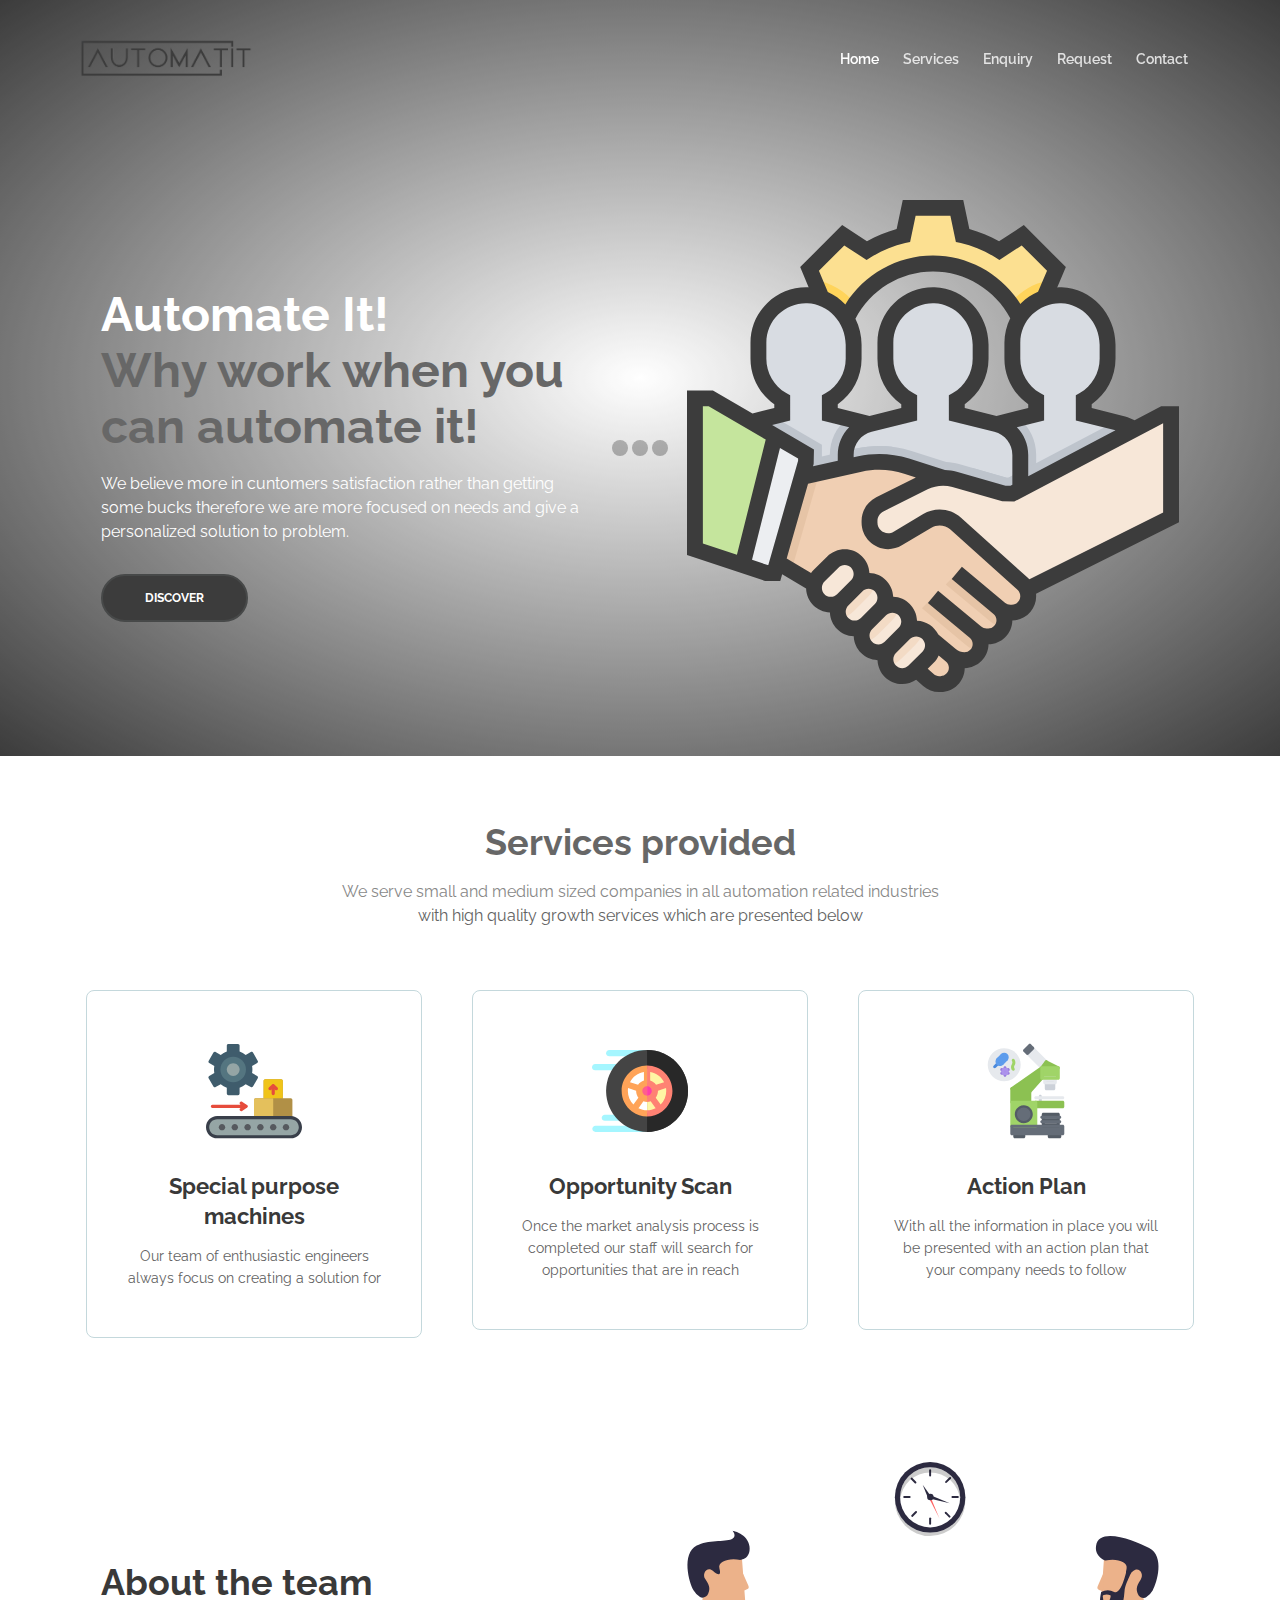
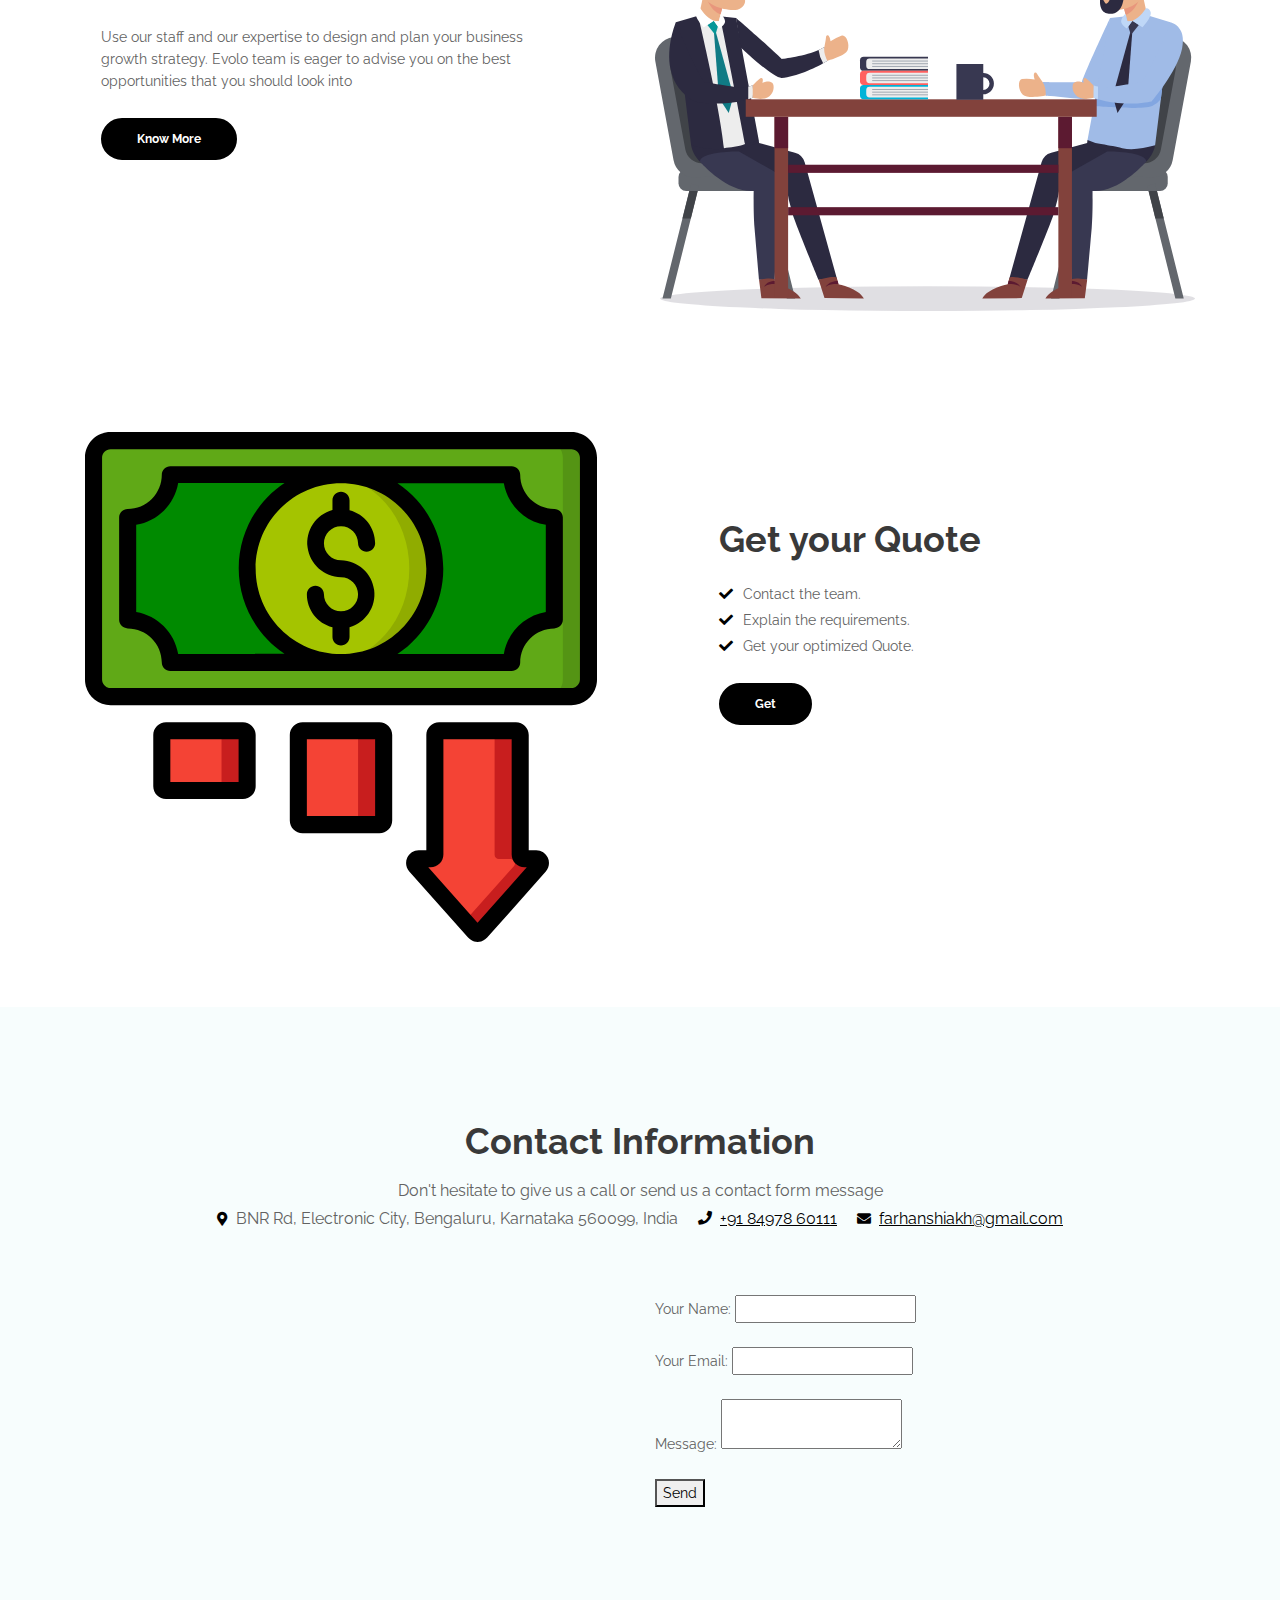
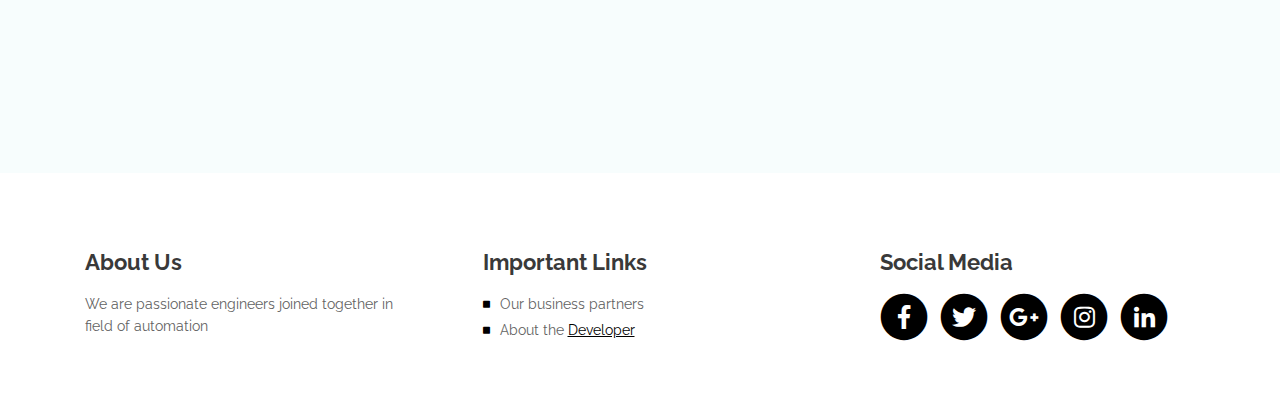
==== commit 344d3656: "Update index.html" ====
--- a/index.html
+++ b/index.html
@@ -361,7 +361,7 @@
                             </li>
                             <li class="media">
                                 <i class="fas fa-square"></i>
-                                <div class="media-body">About the <a class="turquoise" href="www.vaibhavsoni.tech">Developer</a></div>
+                                <div class="media-body">About the <a class="turquoise" href="www.vaibhavsoni.tech" target="_blank" >Developer</a></div>
                             </li>
                         </ul>
                     </div>
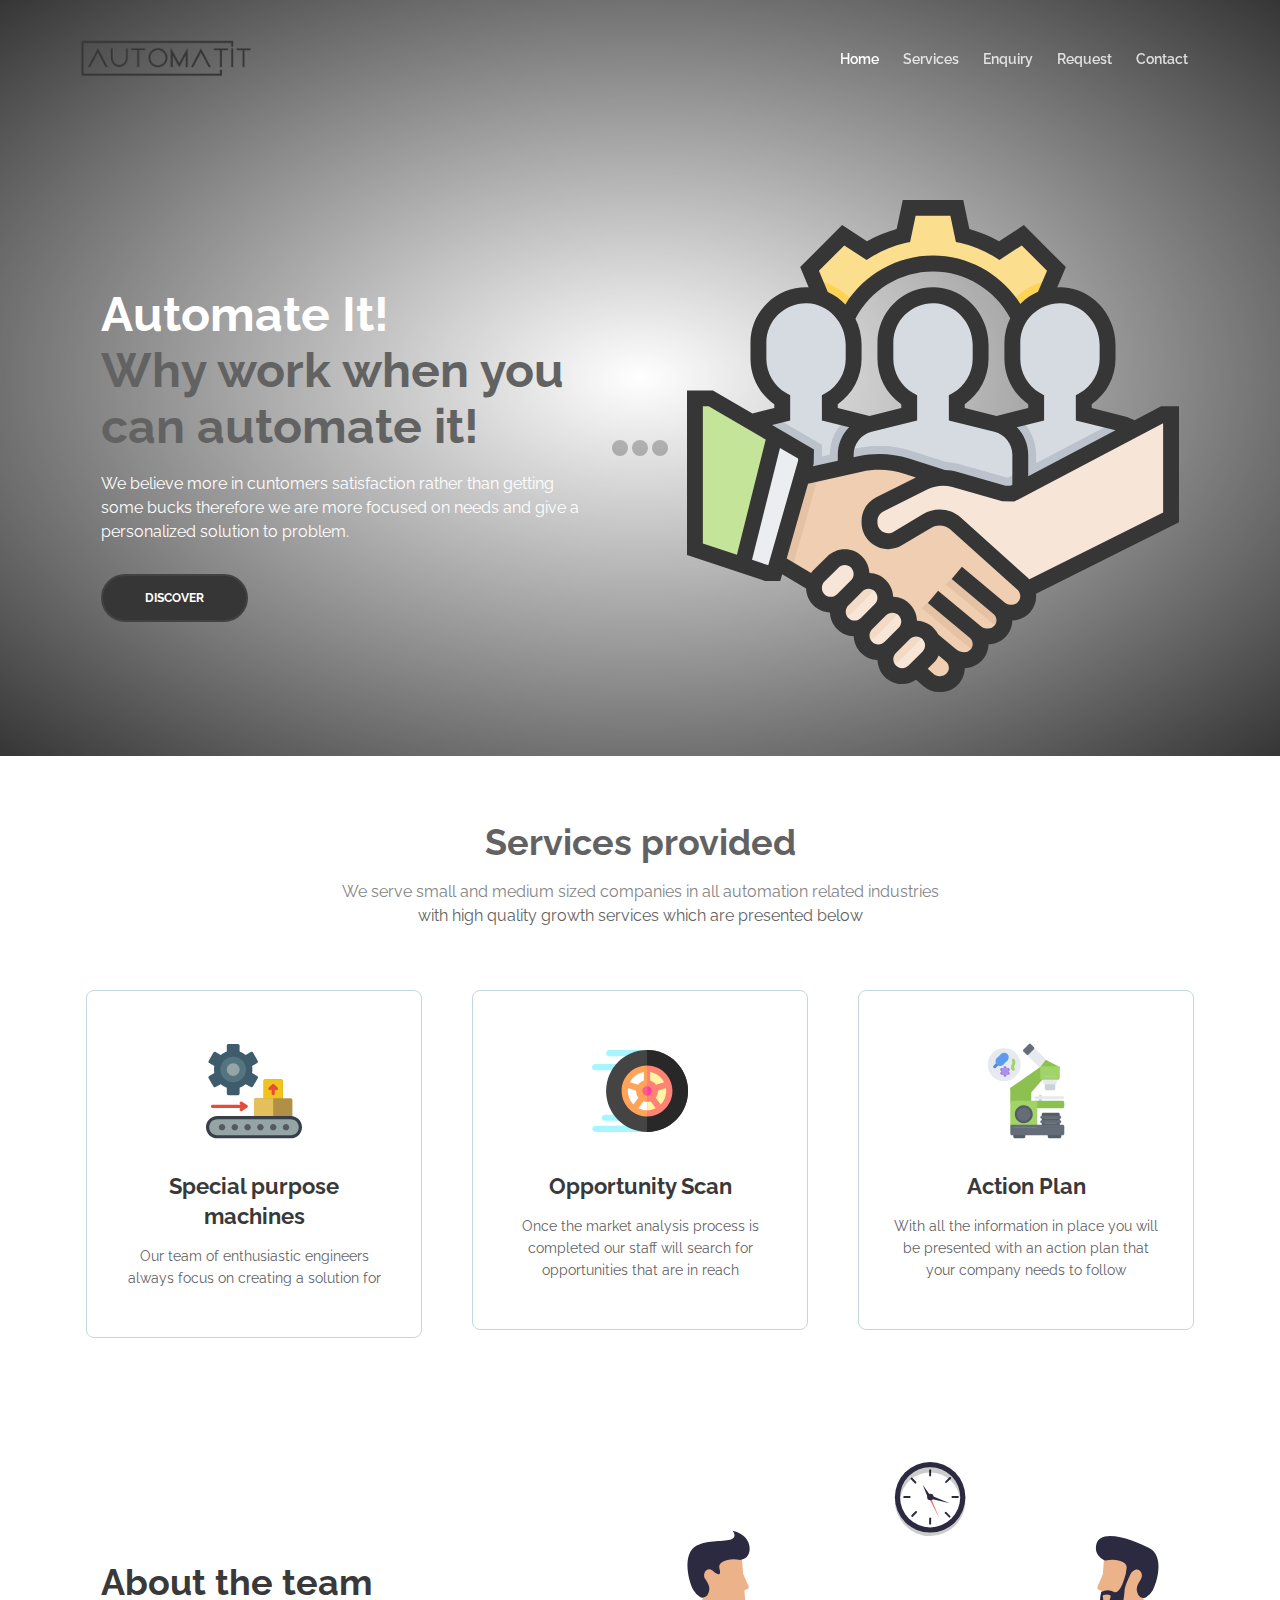
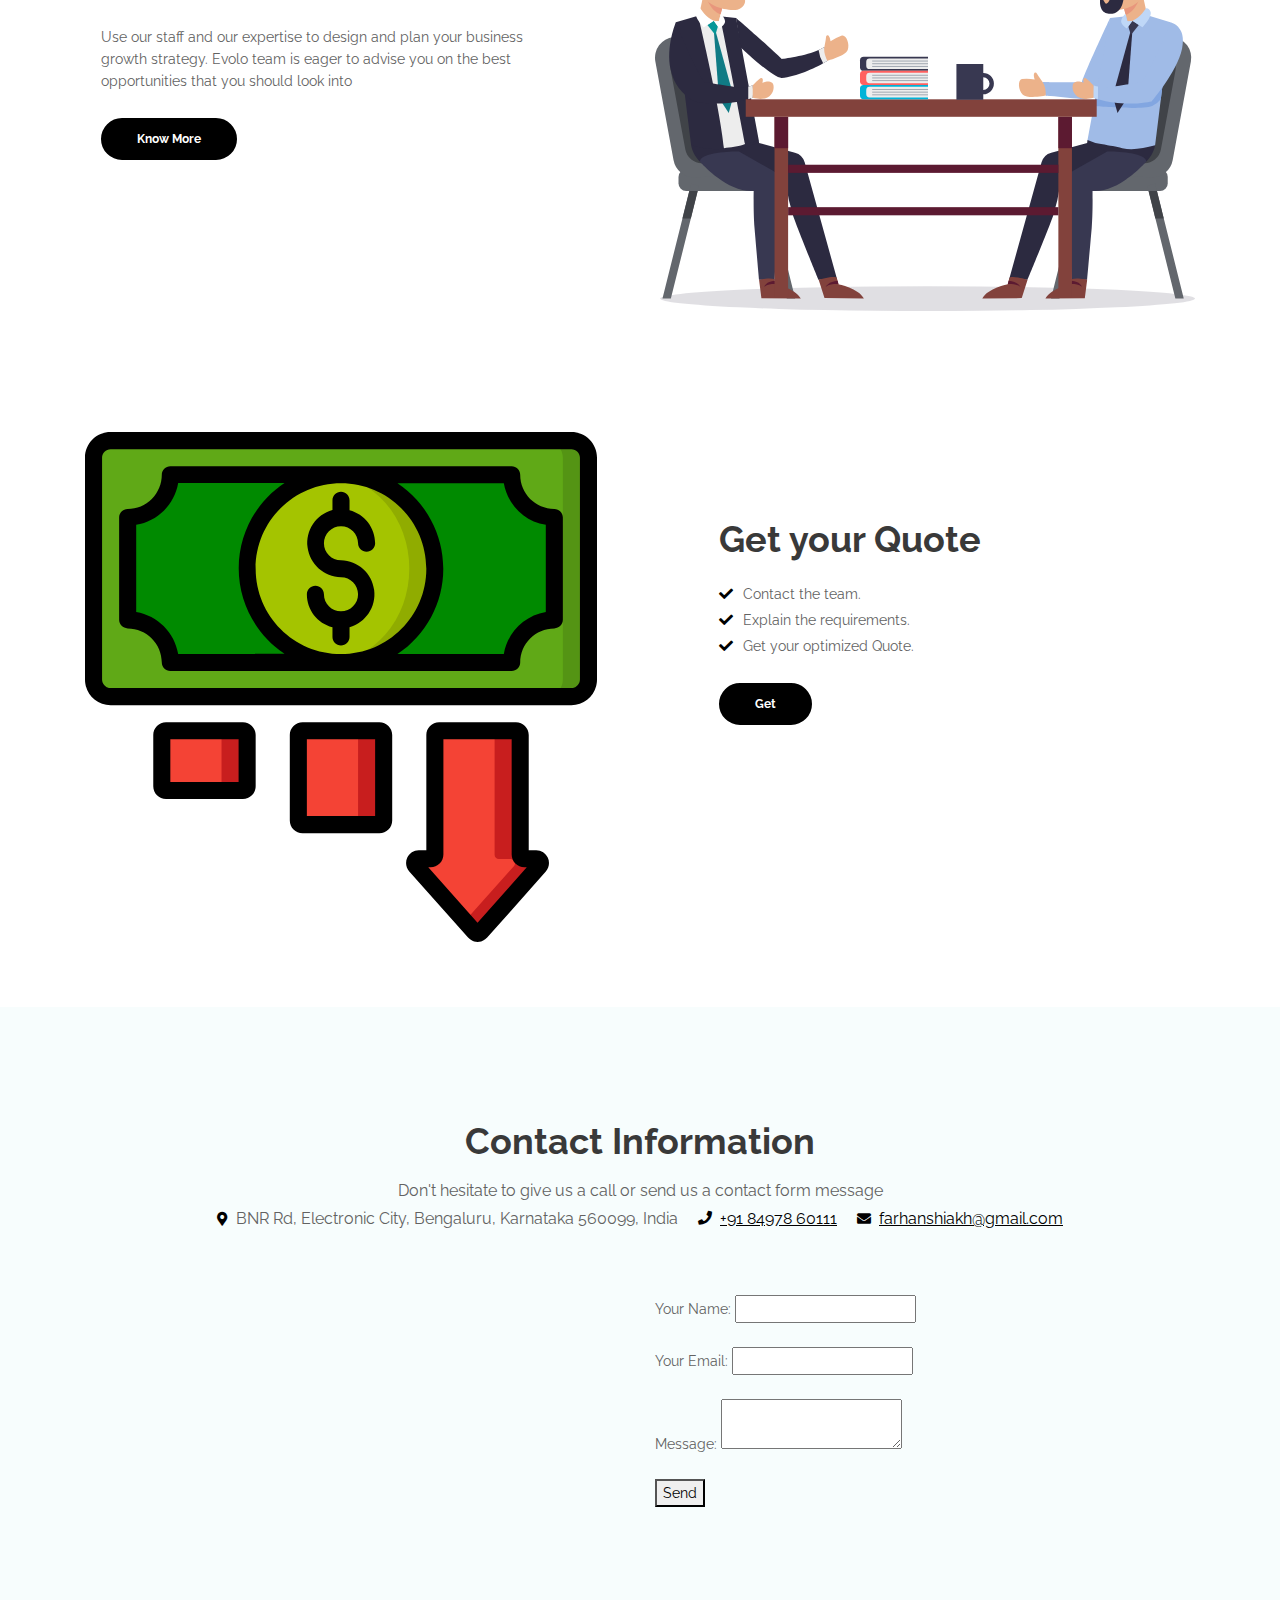
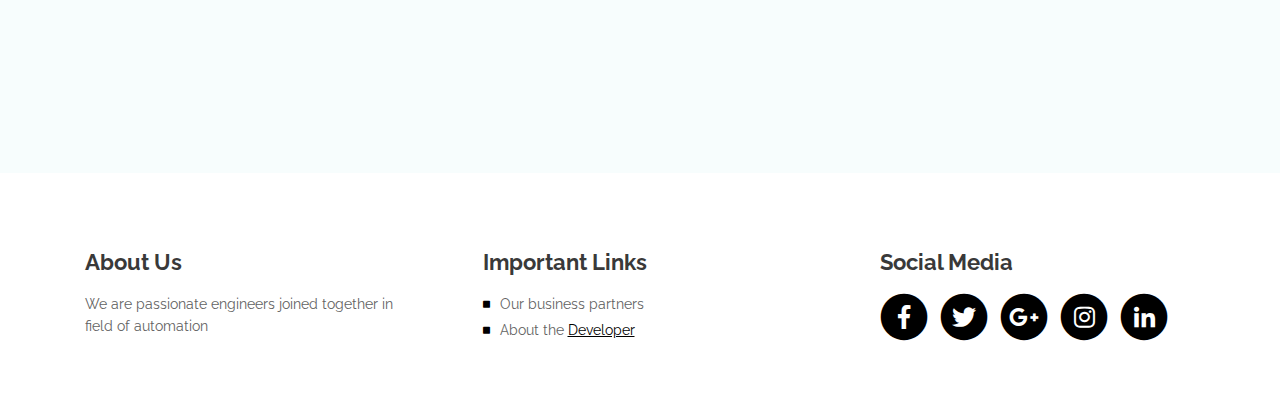
==== commit b3ff5fa4: "Update index.html" ====
--- a/index.html
+++ b/index.html
@@ -361,7 +361,7 @@
                             </li>
                             <li class="media">
                                 <i class="fas fa-square"></i>
-                                <div class="media-body">About the <a class="turquoise" href="www.vaibhavsoni.tech" target="_blank" >Developer</a></div>
+                                <div class="media-body">About the <a class="turquoise" href="http://www.vaibhavsoni.tech" target="_blank" >Developer</a></div>
                             </li>
                         </ul>
                     </div>
--- a/css/styles.css
+++ b/css/styles.css
@@ -663,59 +663,7 @@
 	color: #000000;
 }
 
-/* Dropdown Menu */
-.navbar-custom .dropdown:hover > .dropdown-menu {
-	display: block; /* this makes the dropdown menu stay open while hovering it */
-	min-width: auto;
-	animation: fadeDropdown 0.2s; /* required for the fade animation */
-}
-
-@keyframes fadeDropdown {
-    0% {
-        opacity: 0;
-    }
-
-    100% {
-        opacity: 1;
-    }
-}
-
-.navbar-custom .dropdown-toggle:focus { /* removes dropdown outline on focus */
-	outline: 0;
-}
-
-.navbar-custom .dropdown-menu {
-	margin-top: 0;
-	border: none;
-	border-radius: 0.25rem;
-	background-color: #fff;
-}
-
-.navbar-custom .dropdown-item {
-	color: #393939;
-	text-decoration: none;
-}
-
-.navbar-custom .dropdown-item:hover {
-	background-color: #fff;
-}
-
-.navbar-custom .dropdown-item .item-text {
-	font: 600 0.875rem/0.875rem "Raleway", sans-serif;
-}
-
-.navbar-custom .dropdown-item:hover .item-text {
-	color: #000000;
-}
-
-.navbar-custom .dropdown-items-divide-hr {
-	width: 100%;
-	height: 1px;
-	margin: 0.75rem auto 0.725rem auto;
-	border: none;
-	background-color: #c4d8dc;
-	opacity: 0.2;
-}
+
 /* end of dropdown menu */
 
 .navbar-custom .social-icons {
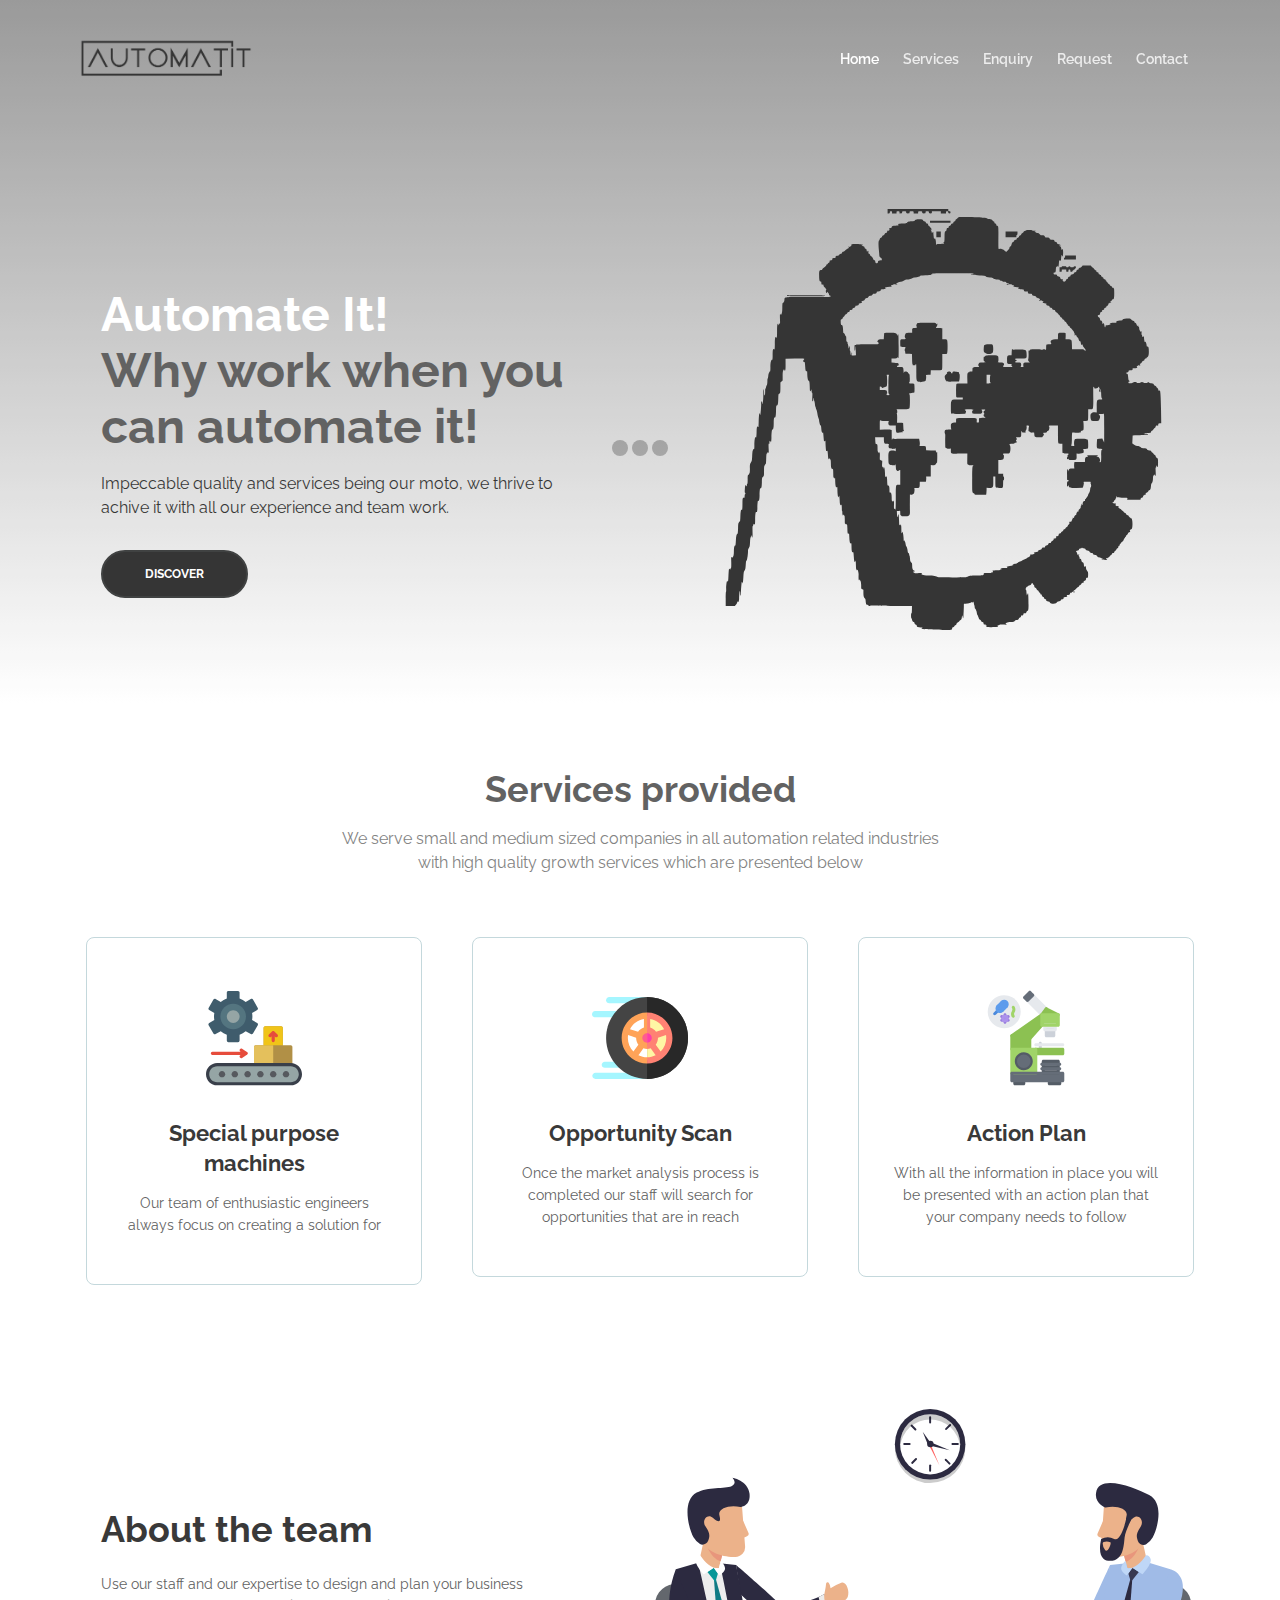
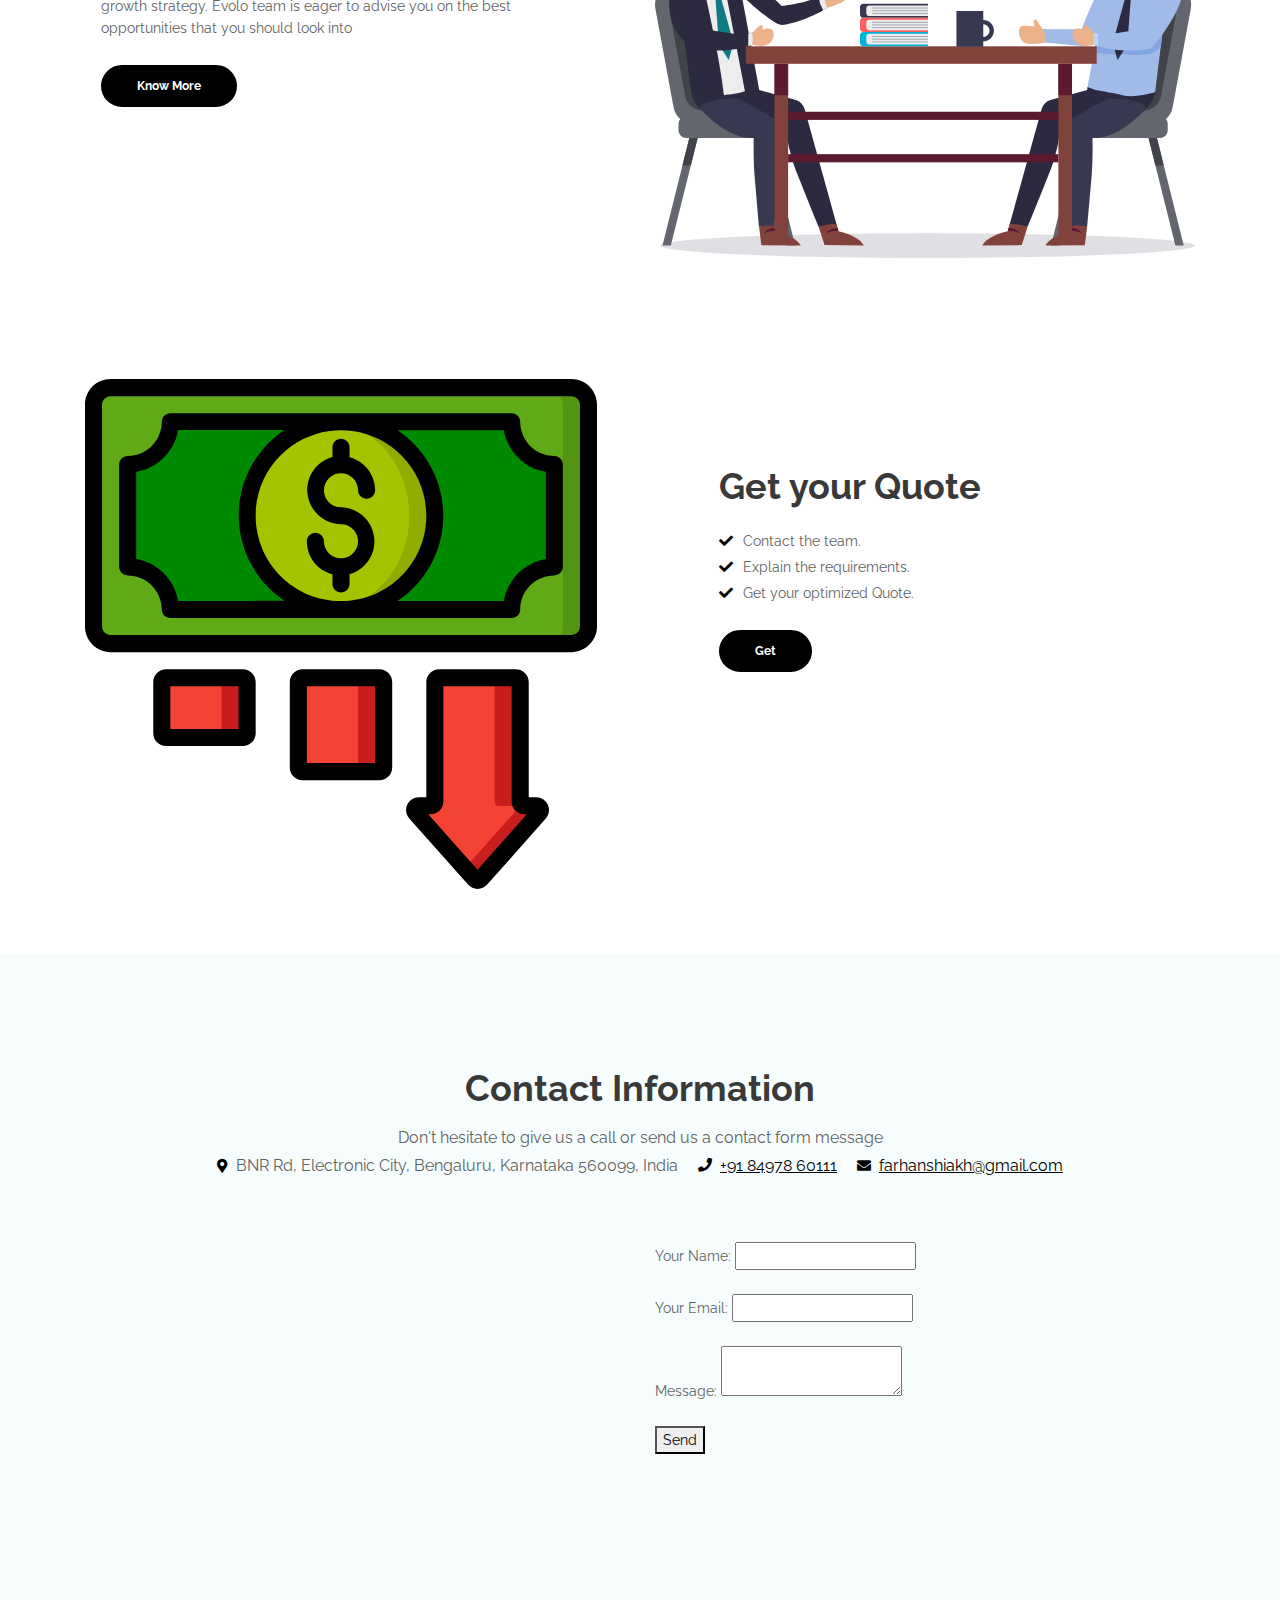
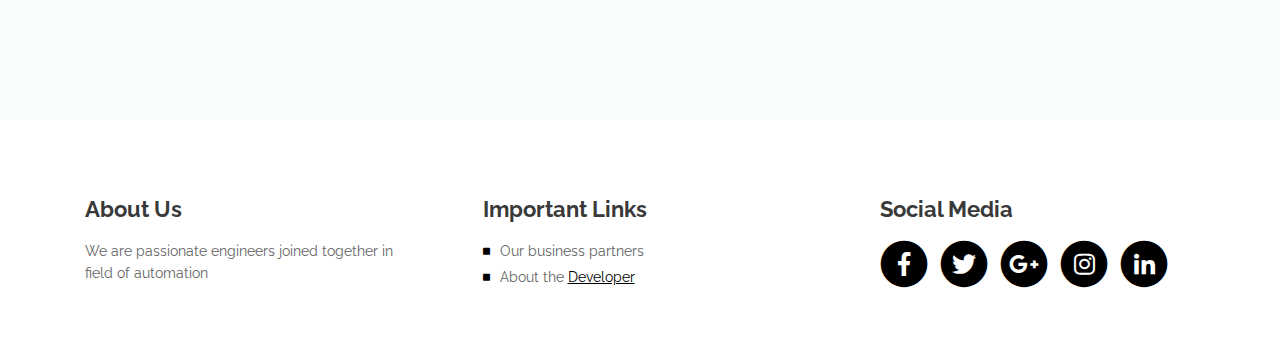
==== commit 7a9d2de5: "Last" ====
--- a/index.html
+++ b/index.html
@@ -91,13 +91,13 @@
                     <div class="col-lg-6">
                         <div class="text-container">
                             <h1><span style="color: white">Automate It!</span><br>Why work when you can automate it!</h1>
-                            <p class="p-large" style="color: white">We believe more in cuntomers satisfaction rather than getting some bucks therefore we are more focused on needs and give a personalized solution to problem.</p>
+                            <p class="p-large" style="color:black">Impeccable quality and services being our moto, we thrive to achive it with all our experience and team work.</p>
                             <a class="btn-solid-lg page-scroll" href="#services">DISCOVER</a>
                         </div> <!-- end of text-container -->
                     </div> <!-- end of col -->
                     <div class="col-lg-6">
                         <div class="image-container">
-                            <img class="img-fluid" src="images/artificial-intelligence.svg" alt="alternative"> 
+                            <img class="img-fluid" src="images/Testimonials.svg" alt="alternative"> 
                         </div> <!-- end of image-container -->
                     </div> <!-- end of col -->
                 </div> <!-- end of row -->
--- a/css/styles.css
+++ b/css/styles.css
@@ -1701,7 +1701,7 @@
 
 	/* Header */
 	.header {
-		background-image: radial-gradient(White , grey , black);
+		background-image: linear-gradient( grey  , White);
 		background-size: cover; 
 	}
 
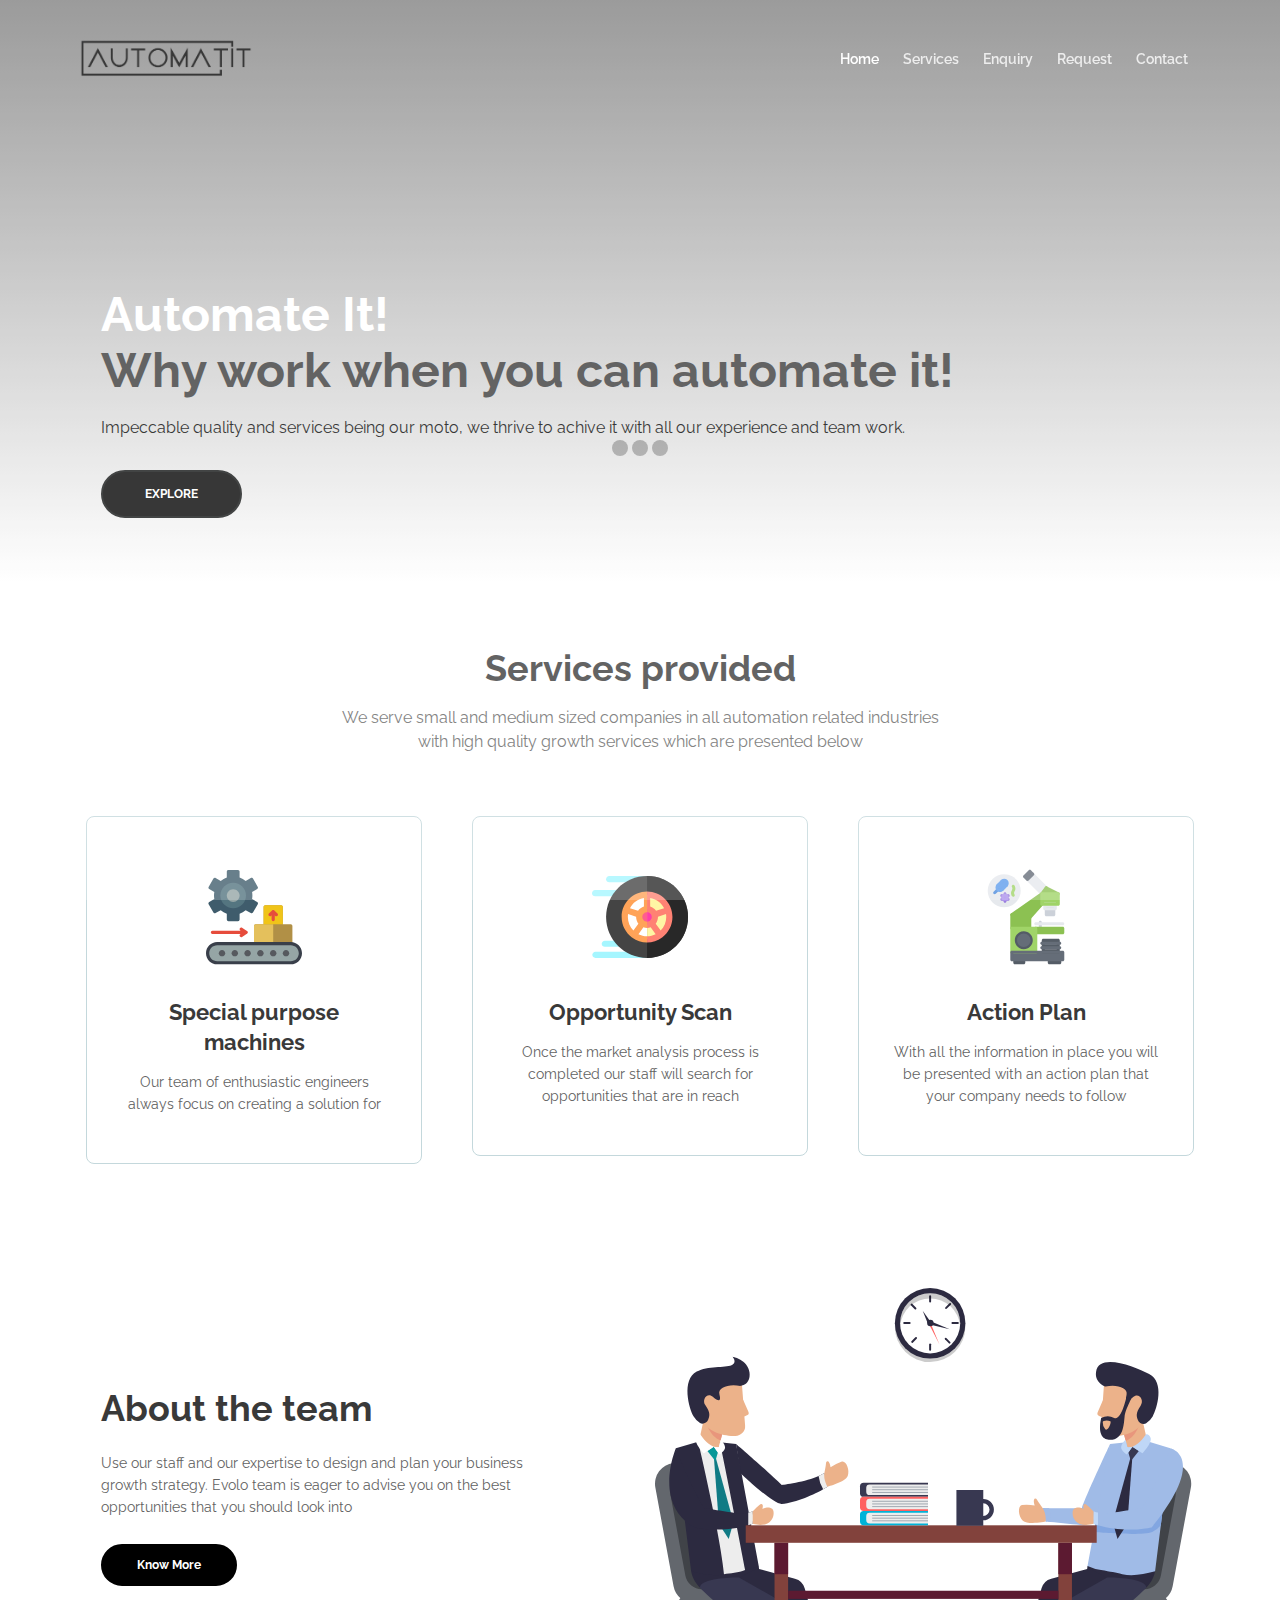
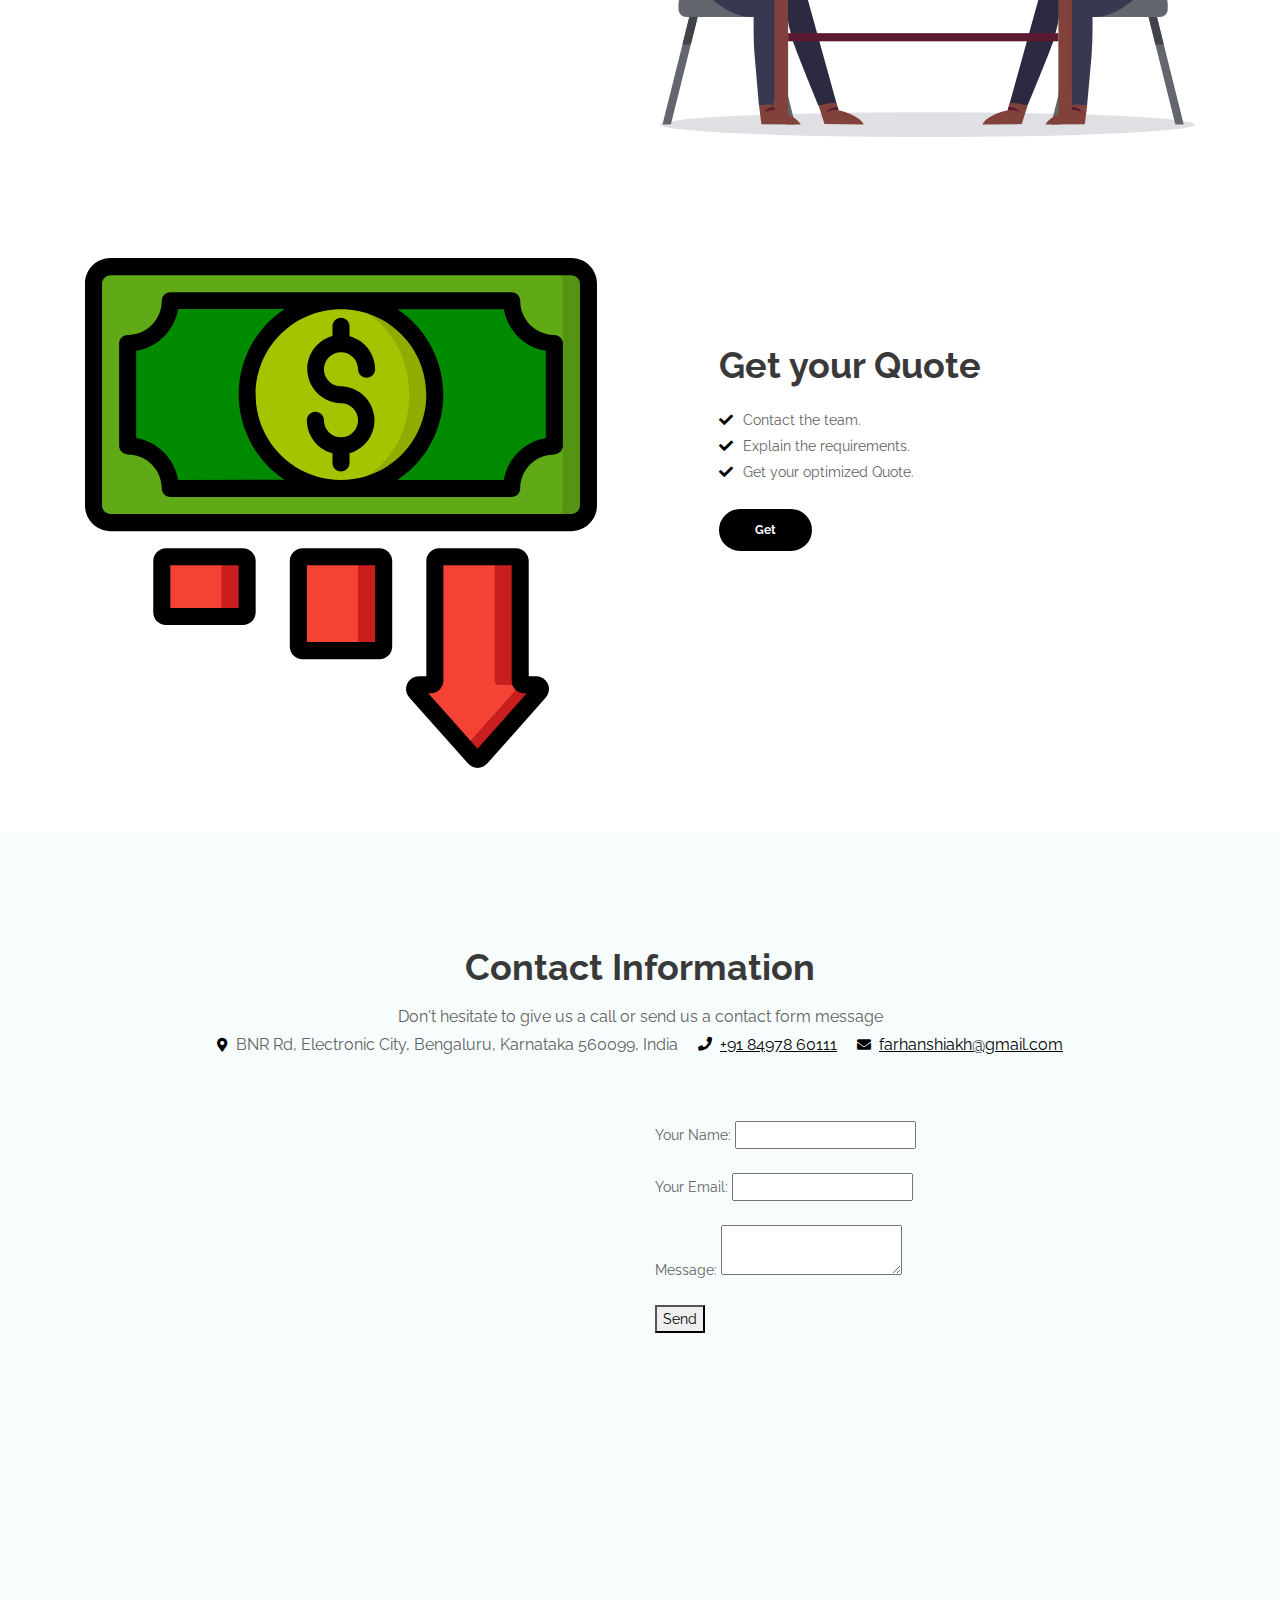
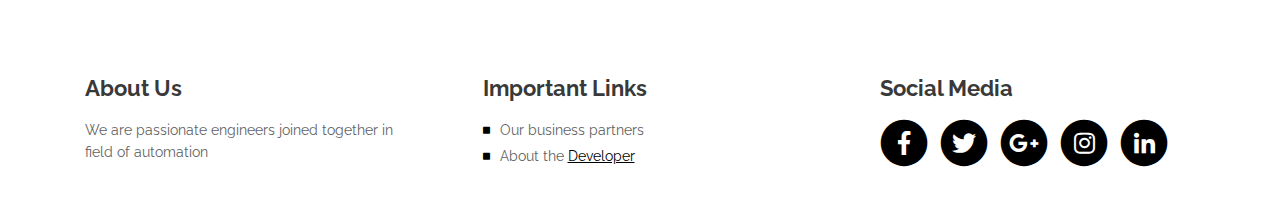
==== commit 2c2bd58c: "Update index.html" ====
--- a/index.html
+++ b/index.html
@@ -88,18 +88,14 @@
         <div class="header-content">
             <div class="container">
                 <div class="row">
-                    <div class="col-lg-6">
+                    <div class="col-lg-12">
                         <div class="text-container">
                             <h1><span style="color: white">Automate It!</span><br>Why work when you can automate it!</h1>
                             <p class="p-large" style="color:black">Impeccable quality and services being our moto, we thrive to achive it with all our experience and team work.</p>
-                            <a class="btn-solid-lg page-scroll" href="#services">DISCOVER</a>
+                            <a class="btn-solid-lg page-scroll" href="#services">EXPLORE</a>
                         </div> <!-- end of text-container -->
                     </div> <!-- end of col -->
-                    <div class="col-lg-6">
-                        <div class="image-container">
-                            <img class="img-fluid" src="images/Testimonials.svg" alt="alternative"> 
-                        </div> <!-- end of image-container -->
-                    </div> <!-- end of col -->
+                     <!-- end of col -->
                 </div> <!-- end of row -->
             </div> <!-- end of container -->
         </div> <!-- end of header-content -->
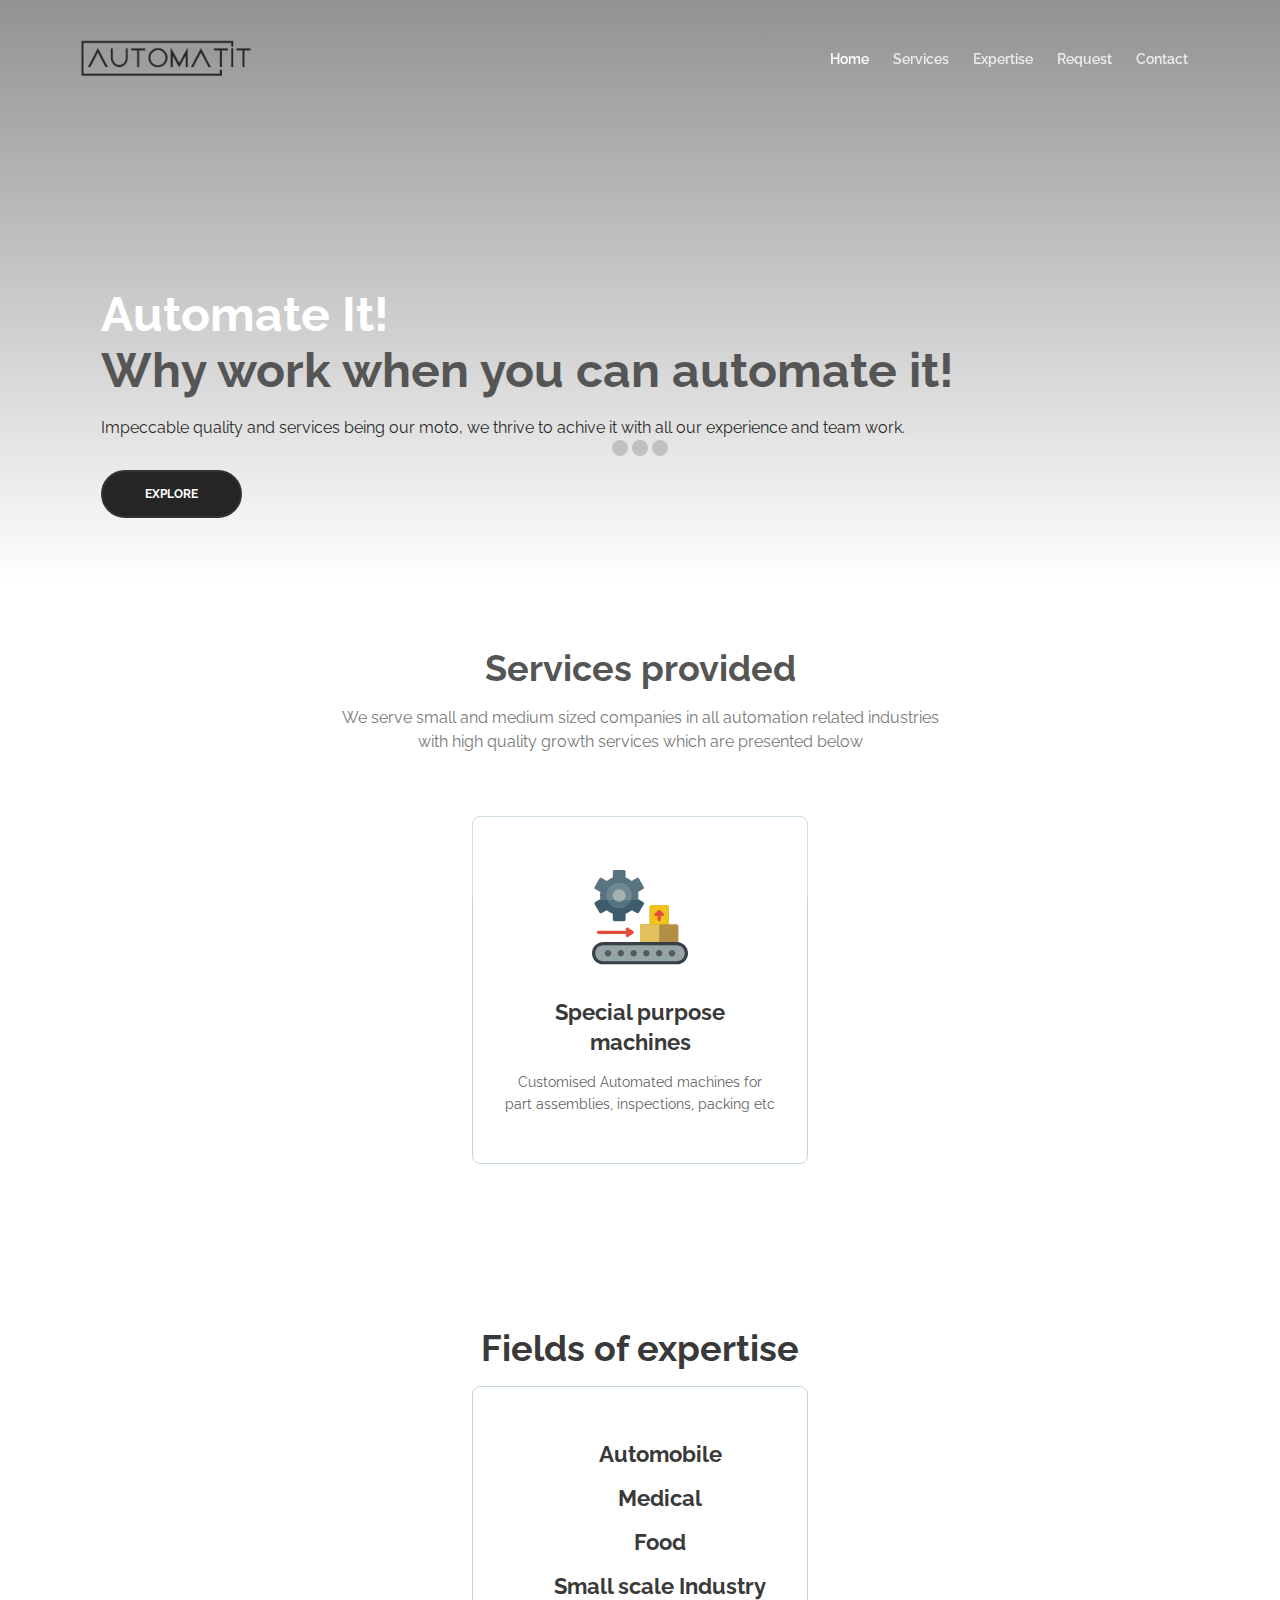
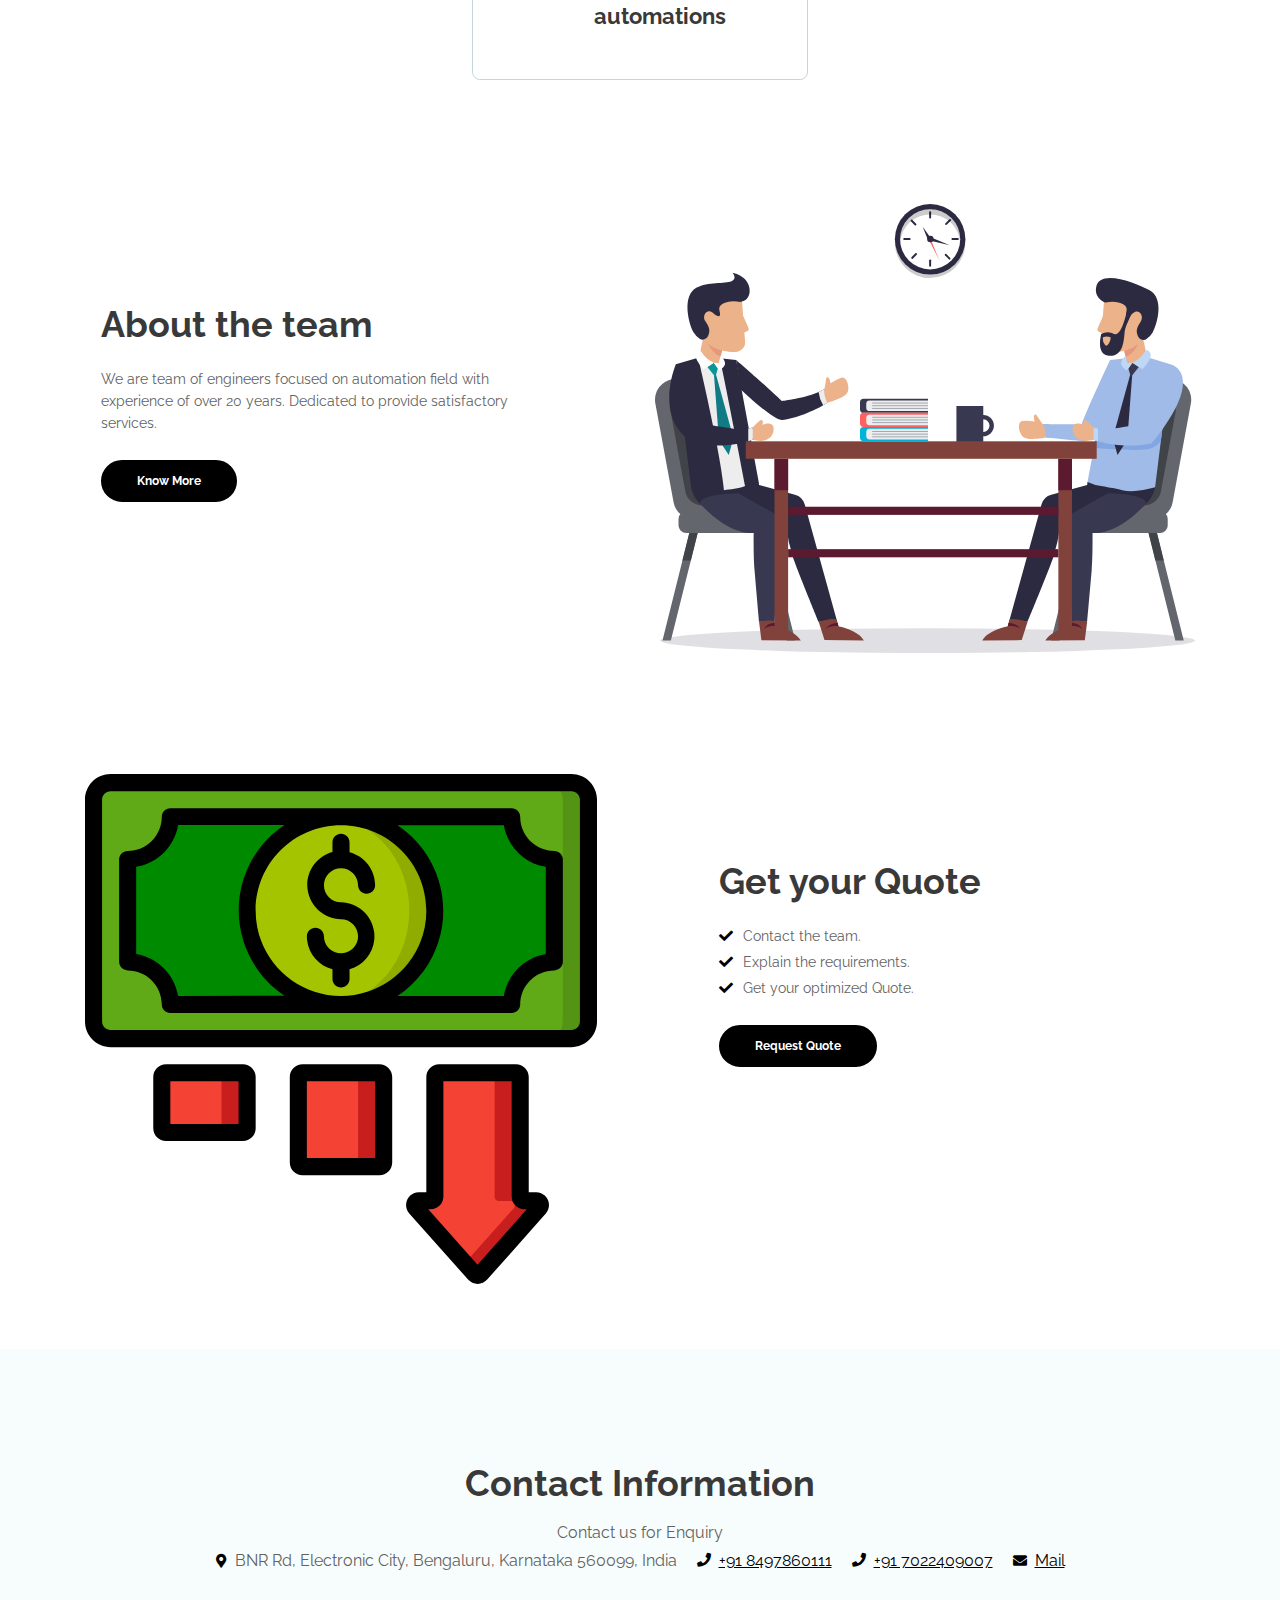
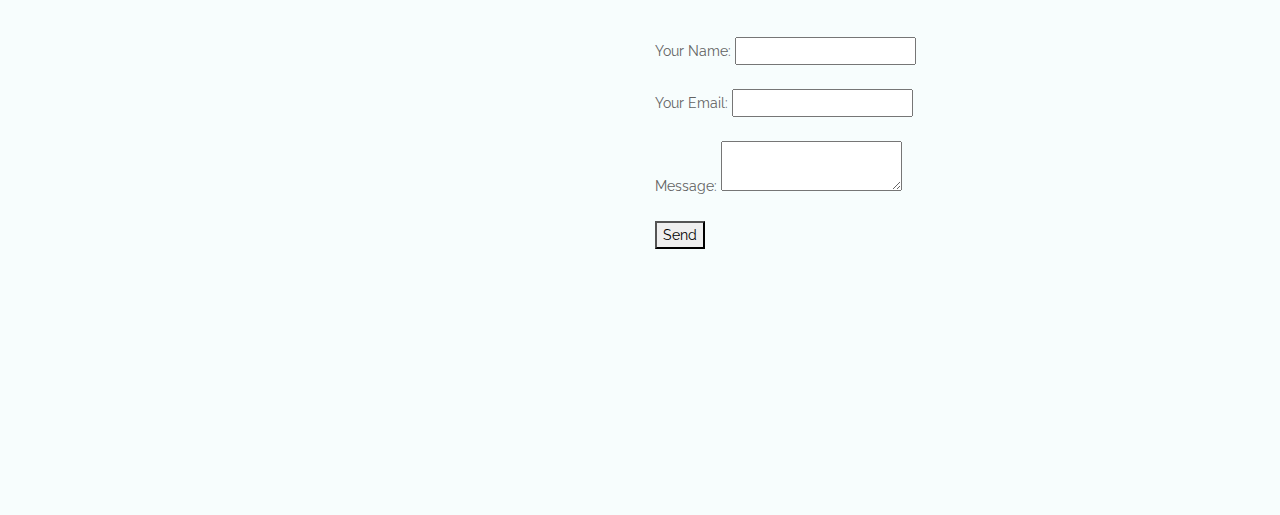
==== commit e13ef5b2: "april commit" ====
--- a/index.html
+++ b/index.html
@@ -67,7 +67,7 @@
                     <a class="nav-link page-scroll" href="#services">Services</a>
                 </li>
                 <li class="nav-item">
-                    <a class="nav-link page-scroll" href="#pricing">Enquiry</a>
+                    <a class="nav-link page-scroll" href="#expertise">Expertise</a>
                 </li>
  				<li class="nav-item">
                     <a class="nav-link page-scroll" href="#request">Request</a>
@@ -123,37 +123,51 @@
                         <img class="card-image" src="images/packing.svg" alt="alternative">
                         <div class="card-body">
                             <h4 class="card-title">Special purpose machines</h4>
-                            <p>Our team of enthusiastic engineers always focus on creating a solution for</p>
+                            <p>Customised Automated machines for part assemblies, inspections, packing etc </p>
                         </div>
                     </div>
                     <!-- end of card -->
 
-                    <!-- Card -->
-                    <div class="card">
-                        <img class="card-image" src="images/automobile.svg" alt="alternative">
-                       <!--<div>Icons made by <a href="https://www.flaticon.com/authors/freepik" title="Freepik">Freepik</a> from <a href="https://www.flaticon.com/"             title="Flaticon">www.flaticon.com</a></div>-->
-                        <div class="card-body">
-                            <h4 class="card-title">Opportunity Scan</h4>
-                            <p>Once the market analysis process is completed our staff will search for opportunities that are in reach</p>
-                        </div>
-                    </div>
-                    <!-- end of card -->
-
-                    <!-- Card<div>Icons made by <a href="https://www.flaticon.com/authors/nikita-golubev" title="Nikita Golubev">Nikita Golubev</a> from <a href="https://www.flaticon.com/"             title="Flaticon">www.flaticon.com</a></div> -->
-                    <div class="card">
-                        <img class="card-image" src="images/microscope.svg" alt="alternative">
-                        <div class="card-body">
-                            <h4 class="card-title">Action Plan</h4>
-                            <p>With all the information in place you will be presented with an action plan that your company needs to follow</p>
-                        </div>
-                    </div>
-                    <!-- end of card -->
-                    
+
                 </div> <!-- end of col -->
             </div> <!-- end of row -->
         </div> <!-- end of container -->
     </div> <!-- end of cards-1 -->
     <!-- end of services -->
+<!-- Services -->
+<div id="expertise" class="cards-1" >
+    <div class="container">
+        <div class="row">
+            <div class="col-lg-12">
+                <h2>Fields of expertise</h2>
+                
+            </div> <!-- end of col -->
+        </div> <!-- end of row -->
+        <div class="row">
+            <div class="col-lg-12">
+
+
+                <!-- Card -->
+                <div class="card">
+                      <!--<div>Icons made by <a href="https://www.flaticon.com/authors/freepik" title="Freepik">Freepik</a> from <a href="https://www.flaticon.com/"             title="Flaticon">www.flaticon.com</a></div>-->
+                    <div class="card-body">
+                        <ul>
+                        <h4 class="card-title">Automobile </h4>
+                        <h4 class="card-title">Medical</h4>
+                        <h4 class="card-title">Food</h4>
+                        <h4 class="card-title">Small scale Industry automations</h4>
+                    </ul>     
+                    </div>
+                </div>
+                <!-- end of card -->
+
+               
+                
+            </div> <!-- end of col -->
+        </div> <!-- end of row -->
+    </div> <!-- end of container -->
+</div> <!-- end of cards-1 -->
+<!-- end of services -->
 
 
     <!-- Details 1  <div>Icons made by <a href="https://www.flaticon.com/authors/eucalyp" title="Eucalyp">Eucalyp</a> from <a href="https://www.flaticon.com/"             title="Flaticon">www.flaticon.com</a></div> -->
@@ -163,7 +177,7 @@
                 <div class="col-lg-6">
                     <div class="text-container">
                         <h2>About the team</h2>
-                        <p>Use our staff and our expertise to design and plan your business growth strategy. Evolo team is eager to advise you on the best opportunities that you should look into</p>
+                        <p>We are team of engineers focused on automation field with experience of over 20 years. Dedicated to provide satisfactory services. </p>
                         <a class="btn-solid-reg popup-with-move-anim" href="#details-lightbox-1">Know More</a>
                     </div> <!-- end of text-container -->
                 </div> <!-- end of col -->
@@ -204,7 +218,7 @@
                                 <div class="media-body">Get your optimized Quote.</div>
                             </li>
                         </ul>
-                        <a class="btn-solid-reg popup-with-move-anim" href="#details-lightbox-2">Get</a>
+                        <a class="btn-solid-reg " href="#contact">Request Quote</a>
                     </div> <!-- end of text-container -->
                 </div> <!-- end of col -->
             </div> <!-- end of row -->
@@ -298,10 +312,11 @@
                 <div class="col-lg-12">
                     <h2>Contact Information</h2>
                     <ul class="list-unstyled li-space-lg">
-                        <li class="address">Don't hesitate to give us a call or send us a contact form message</li>
+                        <li class="address">Contact us for Enquiry</li>
                         <li><i class="fas fa-map-marker-alt"></i>BNR Rd, Electronic City, Bengaluru, Karnataka 560099, India</li>
-                        <li><i class="fas fa-phone"></i><a class="turquoise" href="tel:+91 84978 60111">+91 84978 60111</a></li>
-                        <li><i class="fas fa-envelope"></i><a class="turquoise" href="mailto:farhanshiakh@gmail.com">farhanshiakh@gmail.com</a></li>
+                        <li><i class="fas fa-phone"></i><a class="turquoise" href="tel:+91-8497860111">+91 8497860111</a></li>
+                        <li><i class="fas fa-phone"></i><a class="turquoise" href="tel:+91-7022409007">+91 7022409007</a></li>
+                        <li><i class="fas fa-envelope"></i><a class="turquoise" href="mailto:automatit.blr@gmail.com">Mail</a></li>
                     </ul>
                 </div> <!-- end of col -->
             </div> <!-- end of row -->
@@ -337,7 +352,7 @@
     <!-- end of contact -->
 
 
-    <!-- Footer -->
+    <!-- Footer
     <div class="footer">
         <div class="container">
             <div class="row">
@@ -346,23 +361,11 @@
                         <h4>About Us</h4>
                         <p>We are passionate engineers joined together in field of automation</p>
                     </div>
-                </div> <!-- end of col -->
-                <div class="col-md-4">
-                    <div class="footer-col middle">
-                        <h4>Important Links</h4>
-                        <ul class="list-unstyled li-space-lg">
-                            <li class="media">
-                                <i class="fas fa-square"></i>
-                                <div class="media-body">Our business partners <a class="turquoise" href="#your-link"></a></div>
-                            </li>
-                            <li class="media">
-                                <i class="fas fa-square"></i>
-                                <div class="media-body">About the <a class="turquoise" href="http://www.vaibhavsoni.tech" target="_blank" >Developer</a></div>
-                            </li>
-                        </ul>
-                    </div>
-                </div> <!-- end of col -->
-                <div class="col-md-4">
+                </div> --> <!-- end of col -->
+               
+                <!-- end of col -->
+
+                <!--                <div class="col-md-4">
                     <div class="footer-col last">
                         <h4>Social Media</h4>
                         <span class="fa-stack">
@@ -396,7 +399,8 @@
                             </a>
                         </span>
                     </div> 
-                </div> <!-- end of col -->
+                </div>-->
+ <!-- end of col -->
             </div> <!-- end of row -->
         </div> <!-- end of container -->
     </div> <!-- end of footer -->  
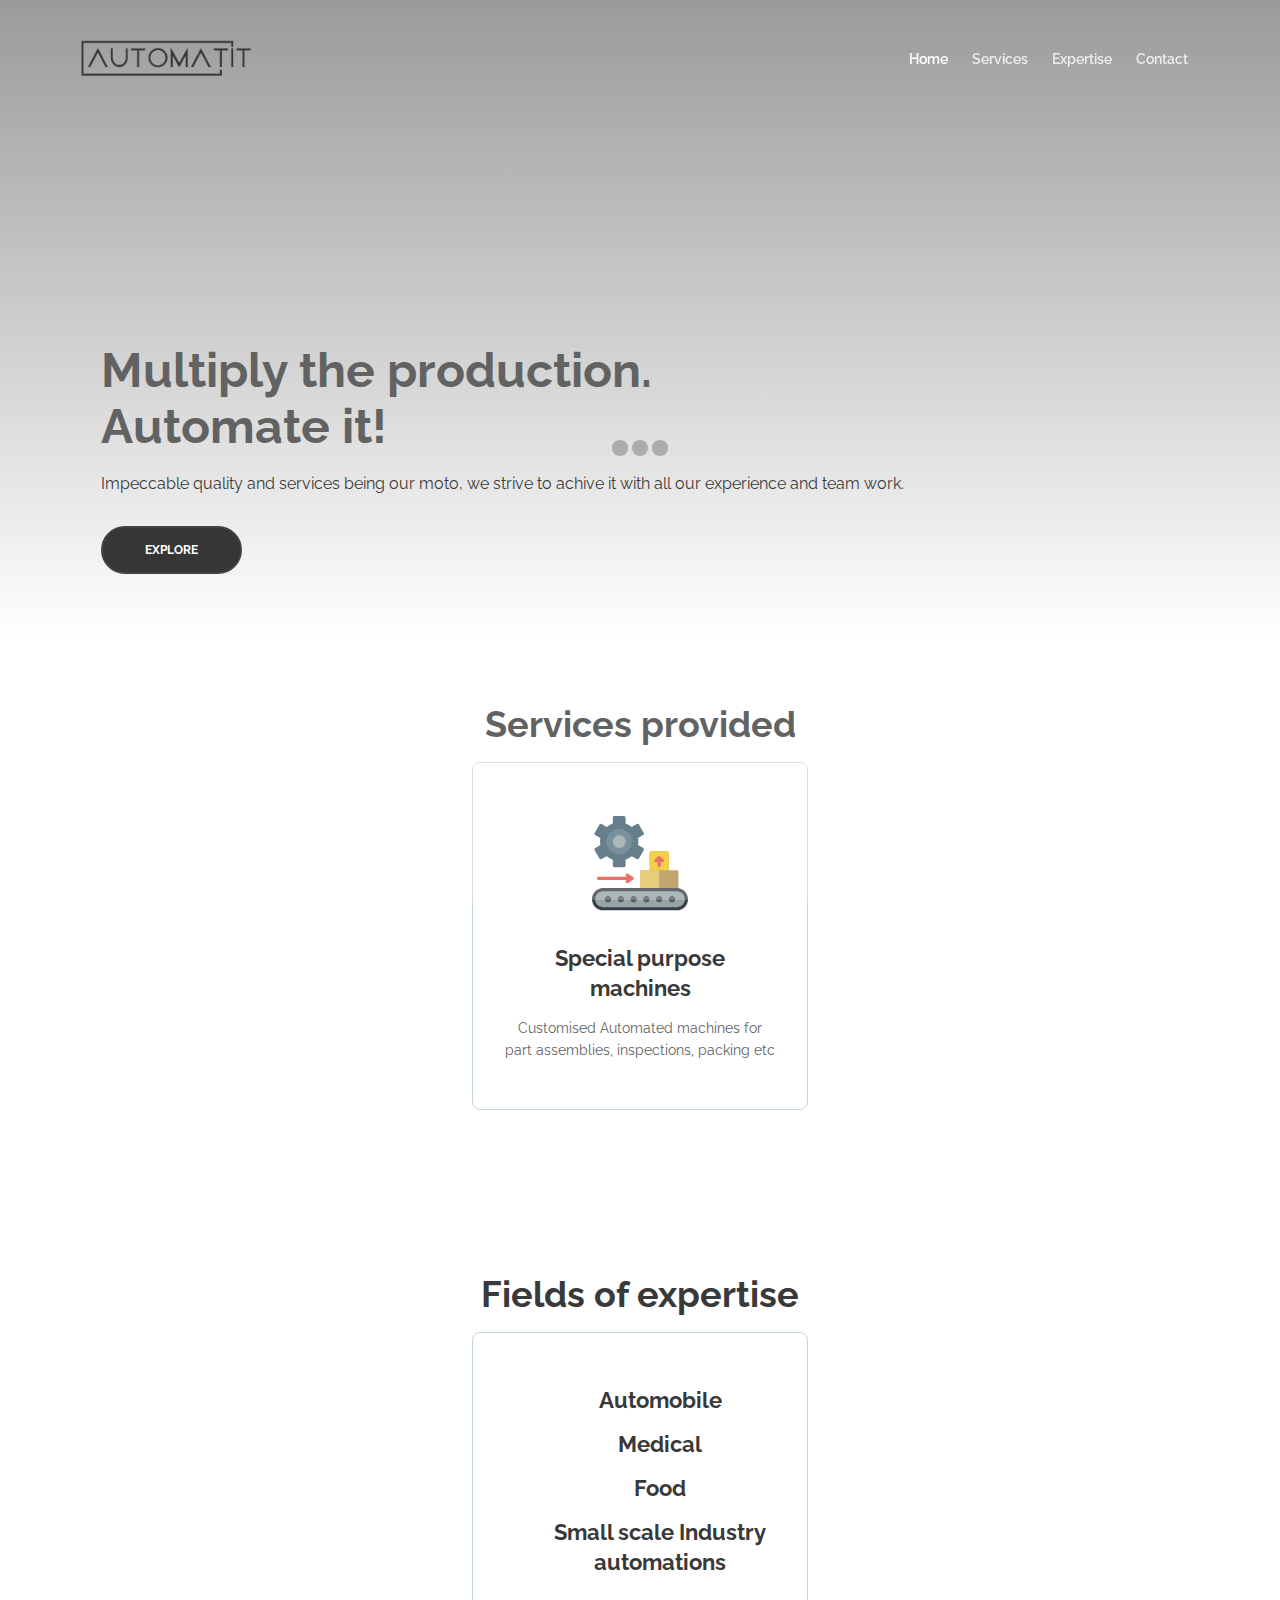
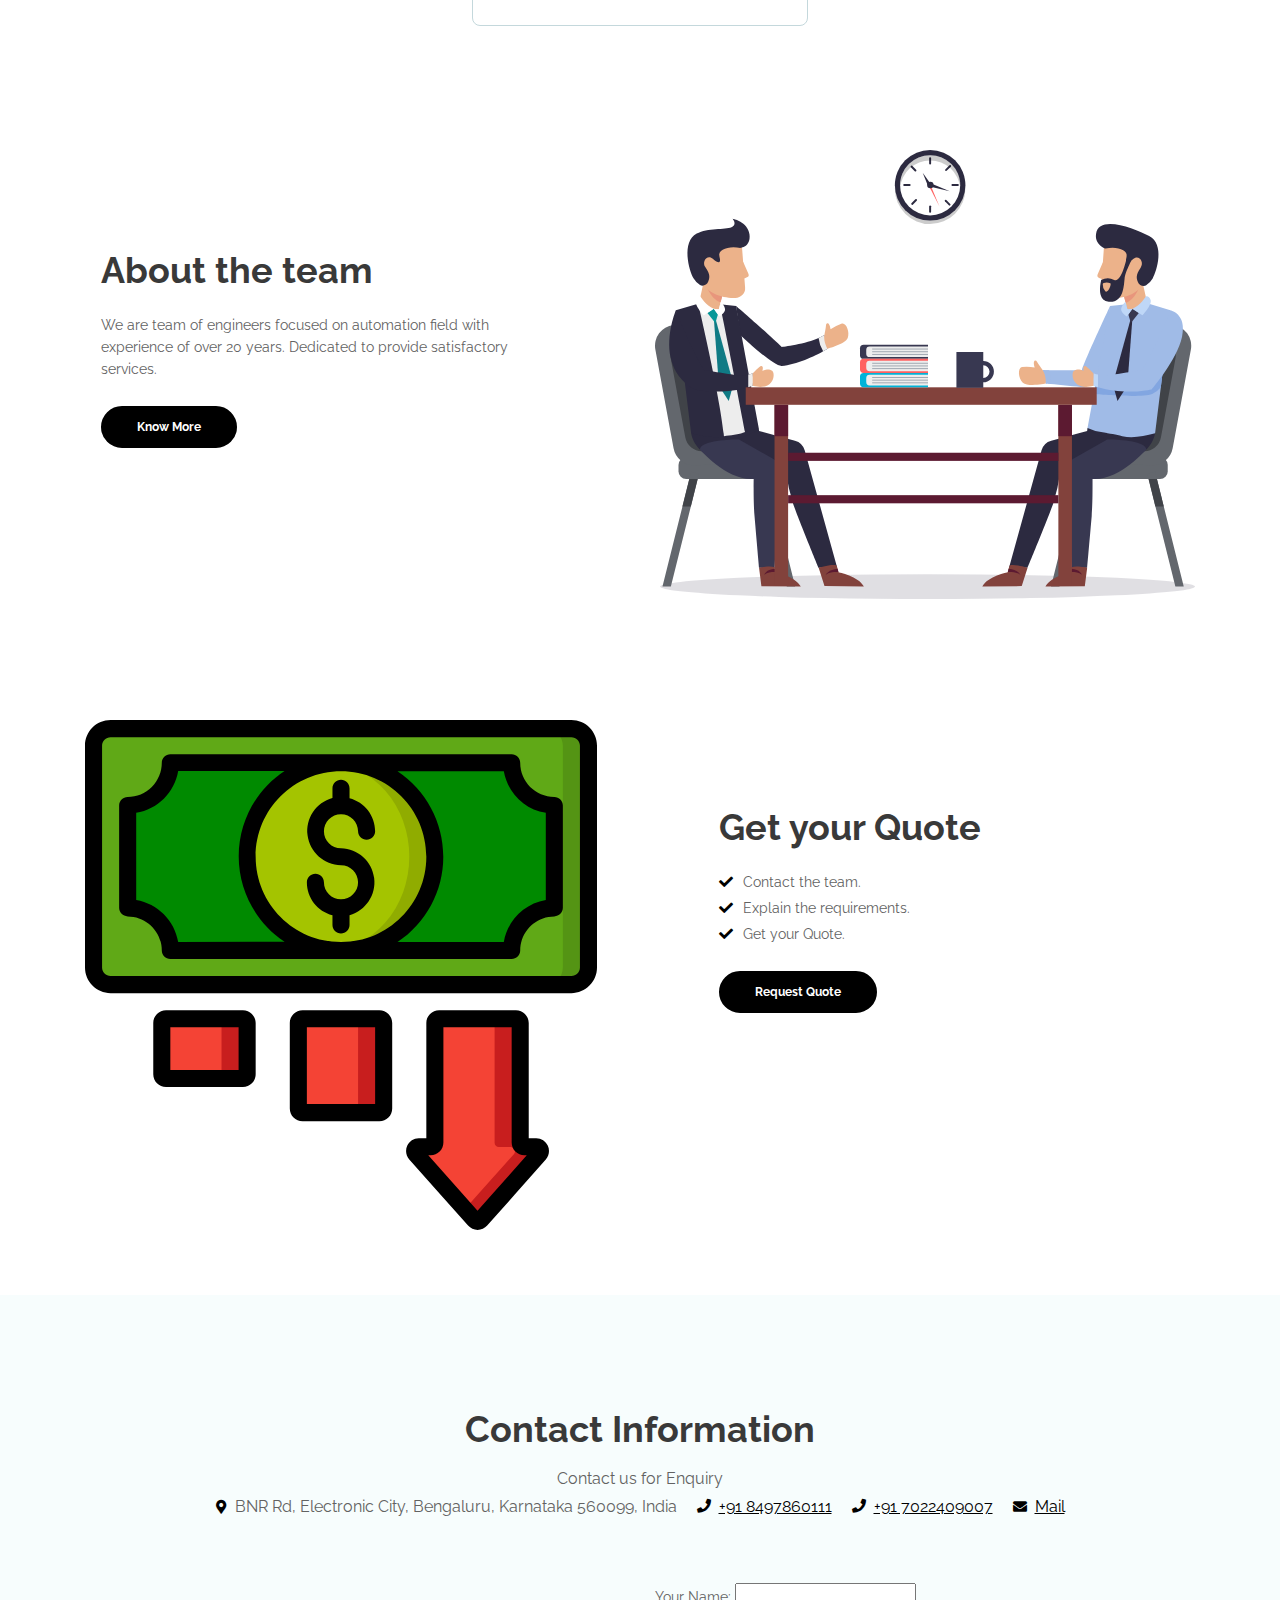
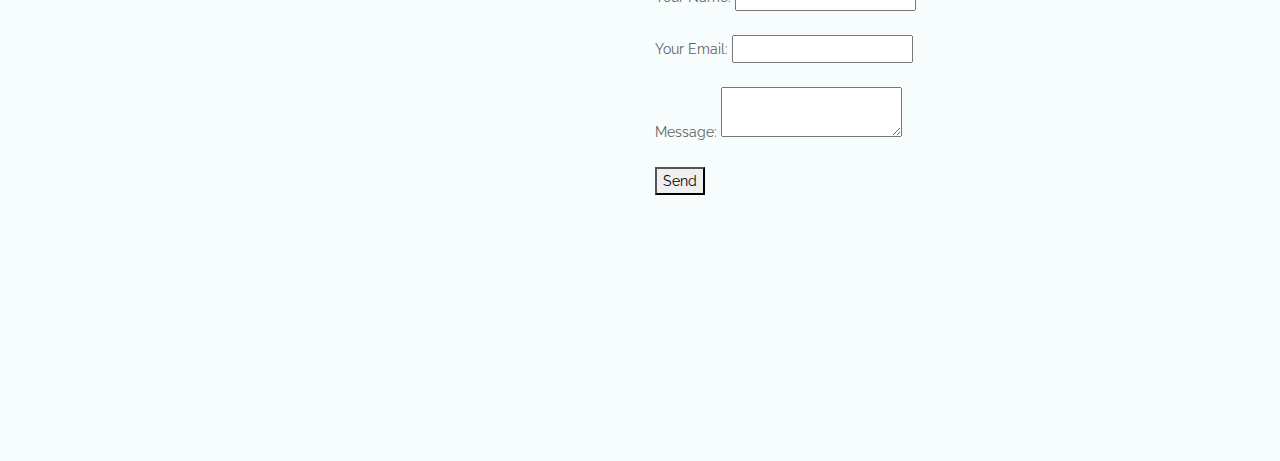
==== commit e6ee8d0a: "Update index.html" ====
--- a/index.html
+++ b/index.html
@@ -69,9 +69,7 @@
                 <li class="nav-item">
                     <a class="nav-link page-scroll" href="#expertise">Expertise</a>
                 </li>
- 				<li class="nav-item">
-                    <a class="nav-link page-scroll" href="#request">Request</a>
-                </li>
+ 				
 
                 <li class="nav-item">
                     <a class="nav-link page-scroll" href="#contact">Contact</a>
@@ -90,8 +88,8 @@
                 <div class="row">
                     <div class="col-lg-12">
                         <div class="text-container">
-                            <h1><span style="color: white">Automate It!</span><br>Why work when you can automate it!</h1>
-                            <p class="p-large" style="color:black">Impeccable quality and services being our moto, we thrive to achive it with all our experience and team work.</p>
+                            <h1><br>Multiply the production.<br> Automate it!</h1>
+                            <p class="p-large" style="color:black">Impeccable quality and services being our moto, we strive to achive it with all our experience and team work.</p>
                             <a class="btn-solid-lg page-scroll" href="#services">EXPLORE</a>
                         </div> <!-- end of text-container -->
                     </div> <!-- end of col -->
@@ -112,7 +110,7 @@
             <div class="row">
                 <div class="col-lg-12">
                     <h2>Services provided</h2>
-                    <p class="p-heading p-large">We serve small and medium sized companies in all automation related industries with high quality growth services which are presented below</p>
+                    
                 </div> <!-- end of col -->
             </div> <!-- end of row -->
             <div class="row">
@@ -215,7 +213,7 @@
                             </li>
                             <li class="media">
                                 <i class="fas fa-check"></i>
-                                <div class="media-body">Get your optimized Quote.</div>
+                                <div class="media-body">Get your Quote.</div>
                             </li>
                         </ul>
                         <a class="btn-solid-reg " href="#contact">Request Quote</a>
@@ -323,7 +321,7 @@
             <div class="row">
                 <div class="col-lg-6">
                     <div class="map-responsive">
-                        <iframe src="https://www.google.com/maps/embed?pb=!1m14!1m8!1m3!1d3890.305651974846!2d77.6738082!3d12.8235149!3m2!1i1024!2i768!4f13.1!3m3!1m2!1s0x3bae6c67adff46df%3A0x50d4b1b57b51ff7e!2sBNR%20Rd%2C%20Electronic%20City%2C%20Bommasandra%2C%20Karnataka%20560099!5e0!3m2!1sen!2sin!4v1573588955248!5m2!1sen!2sin" width="600" height="450" frameborder="0" style="border:0;" allowfullscreen=""></iframe>  </div>
+                        <iframe src="https://www.google.com/maps/embed?pb=!1m14!1m8!1m3!1d15561.224239998603!2d77.6738089!3d12.8234885!3m2!1i1024!2i768!4f13.1!3m3!1m2!1s0x0%3A0xac9b233eabf02baa!2sAutomatit!5e0!3m2!1sen!2sin!4v1586095350677!5m2!1sen!2sin" width="600" height="450" frameborder="0" style="border:0;" allowfullscreen="" aria-hidden="false" tabindex="0"></iframe> </div>
                 </div> <!-- end of col -->
                 <div class="col-lg-6">
                     
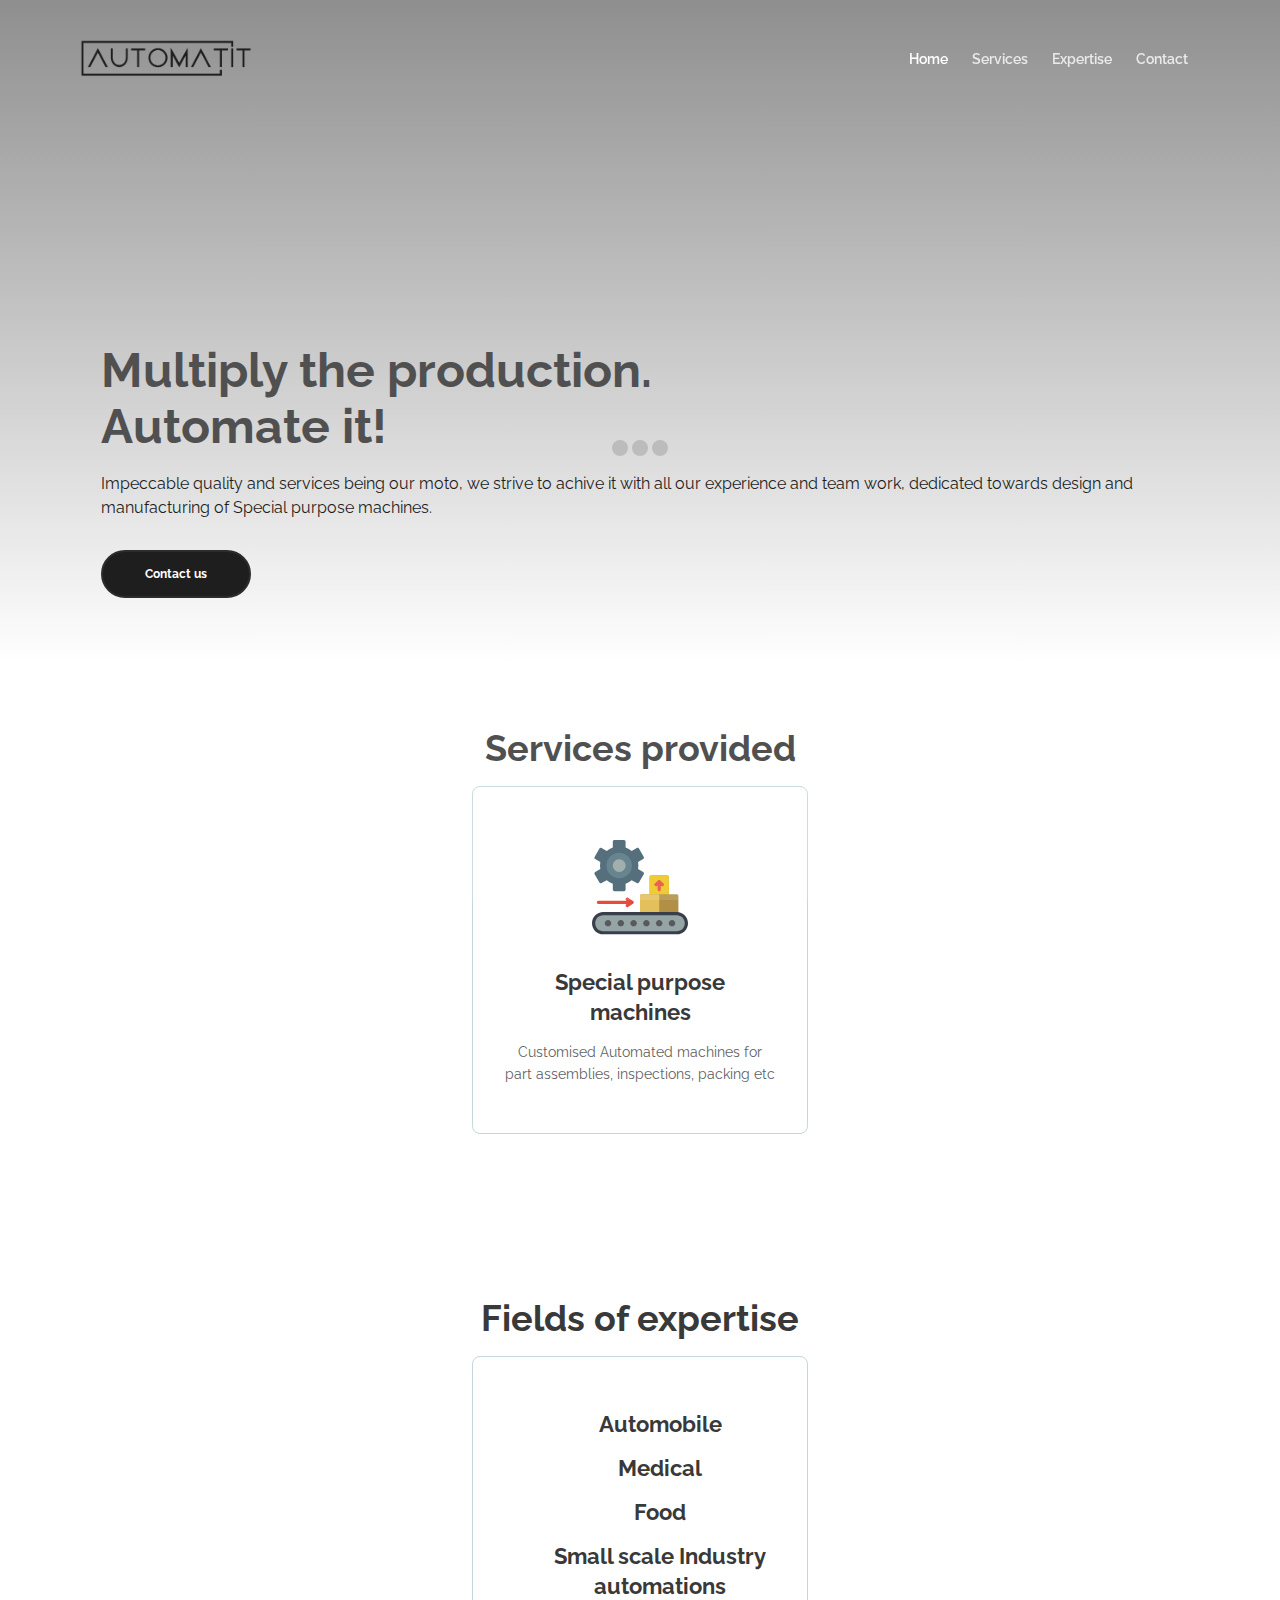
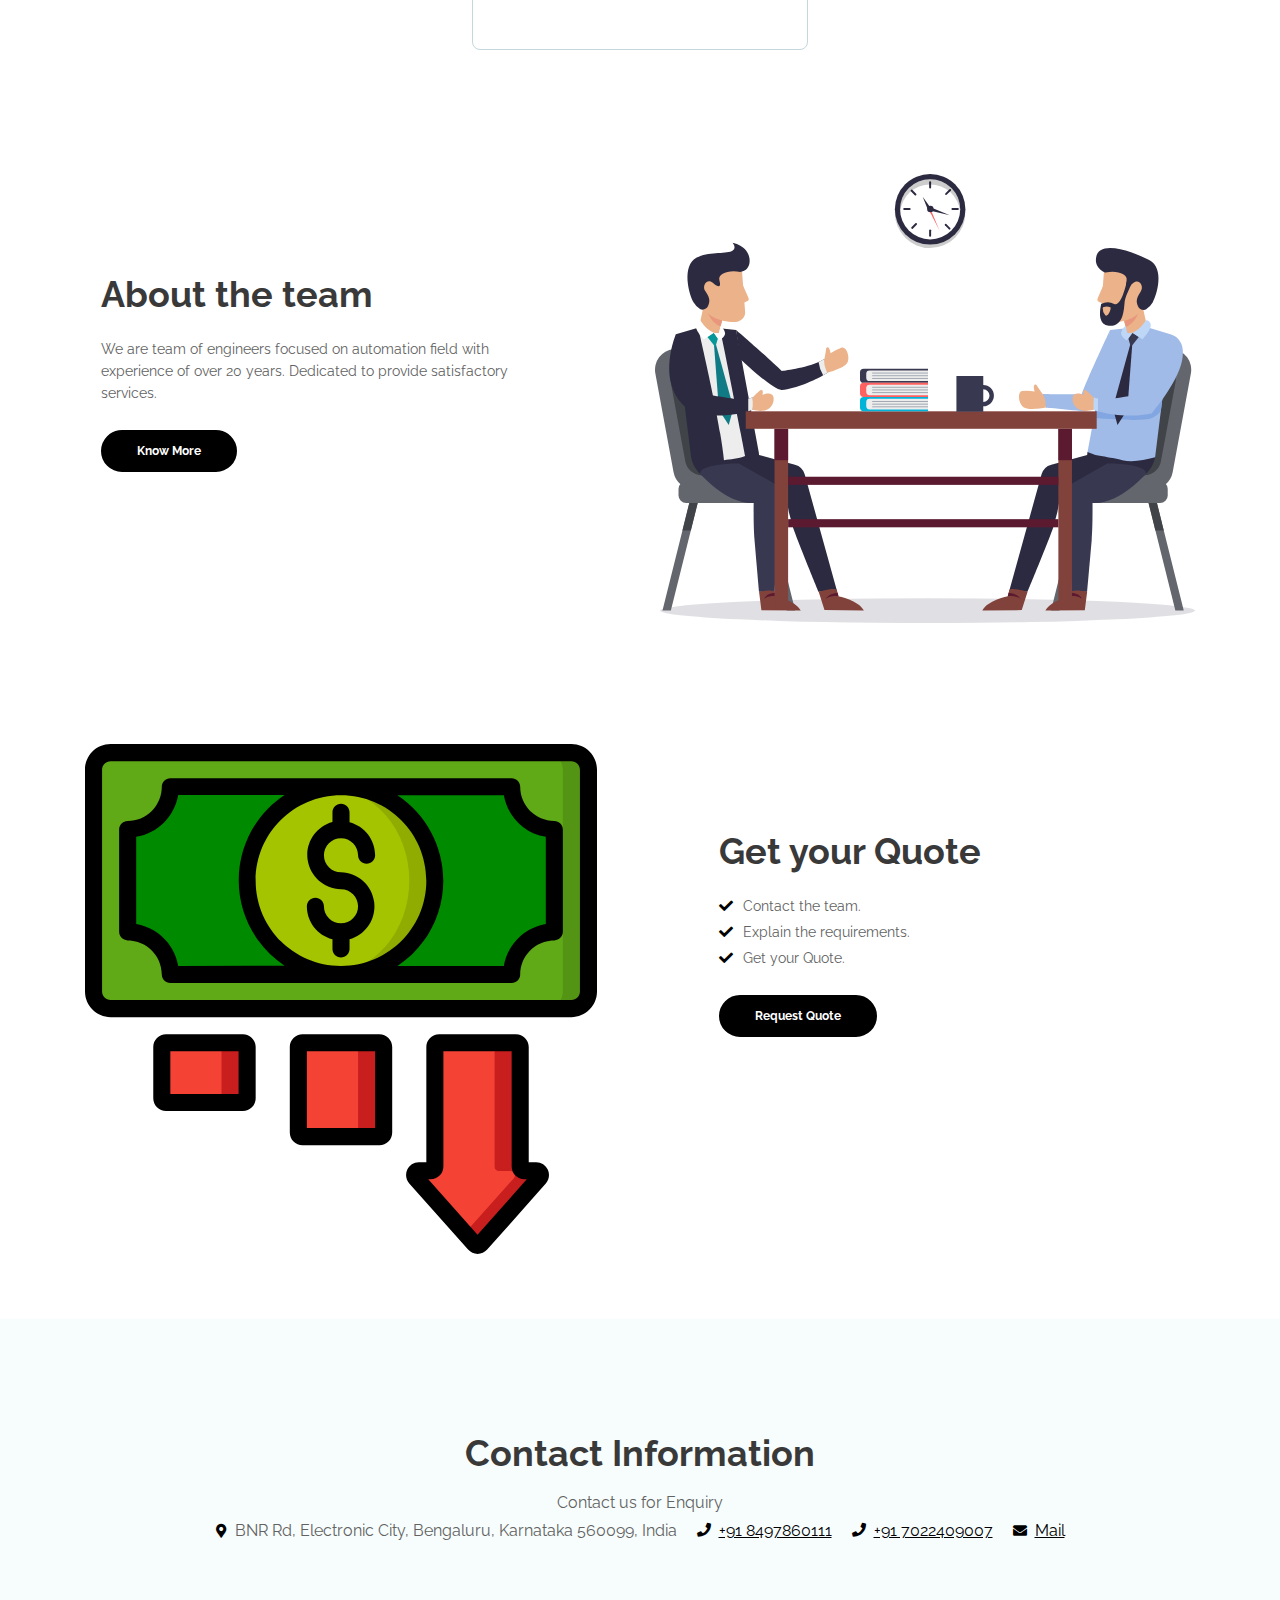
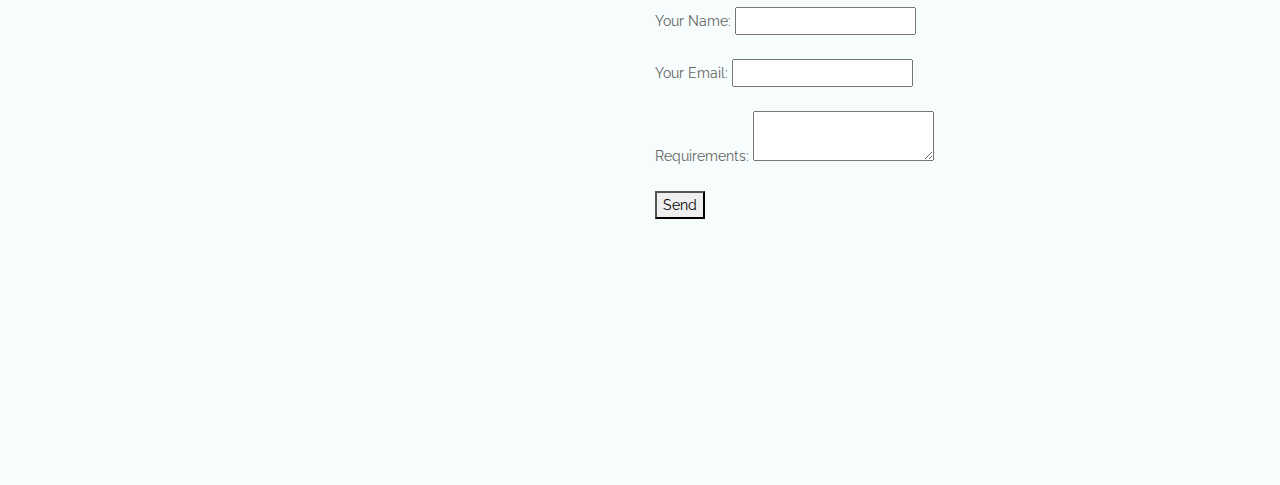
==== commit 8fd39efd: "Update index.html" ====
--- a/index.html
+++ b/index.html
@@ -89,8 +89,8 @@
                     <div class="col-lg-12">
                         <div class="text-container">
                             <h1><br>Multiply the production.<br> Automate it!</h1>
-                            <p class="p-large" style="color:black">Impeccable quality and services being our moto, we strive to achive it with all our experience and team work.</p>
-                            <a class="btn-solid-lg page-scroll" href="#services">EXPLORE</a>
+                            <p class="p-large" style="color:black">Impeccable quality and services being our moto, we strive to achive it with all our experience and team work, dedicated towards design and manufacturing of Special purpose machines.</p>
+                            <a class="btn-solid-lg page-scroll" href="#contact">Contact us</a>
                         </div> <!-- end of text-container -->
                     </div> <!-- end of col -->
                      <!-- end of col -->
@@ -335,7 +335,7 @@
                         </p>
                         
                         <p>
-                          <label>Message: <textarea name="message"></textarea></label>
+                          <label>Requirements: <textarea name="message"></textarea></label>
                         </p>
                         <p>
                           <button type="submit">Send</button>
